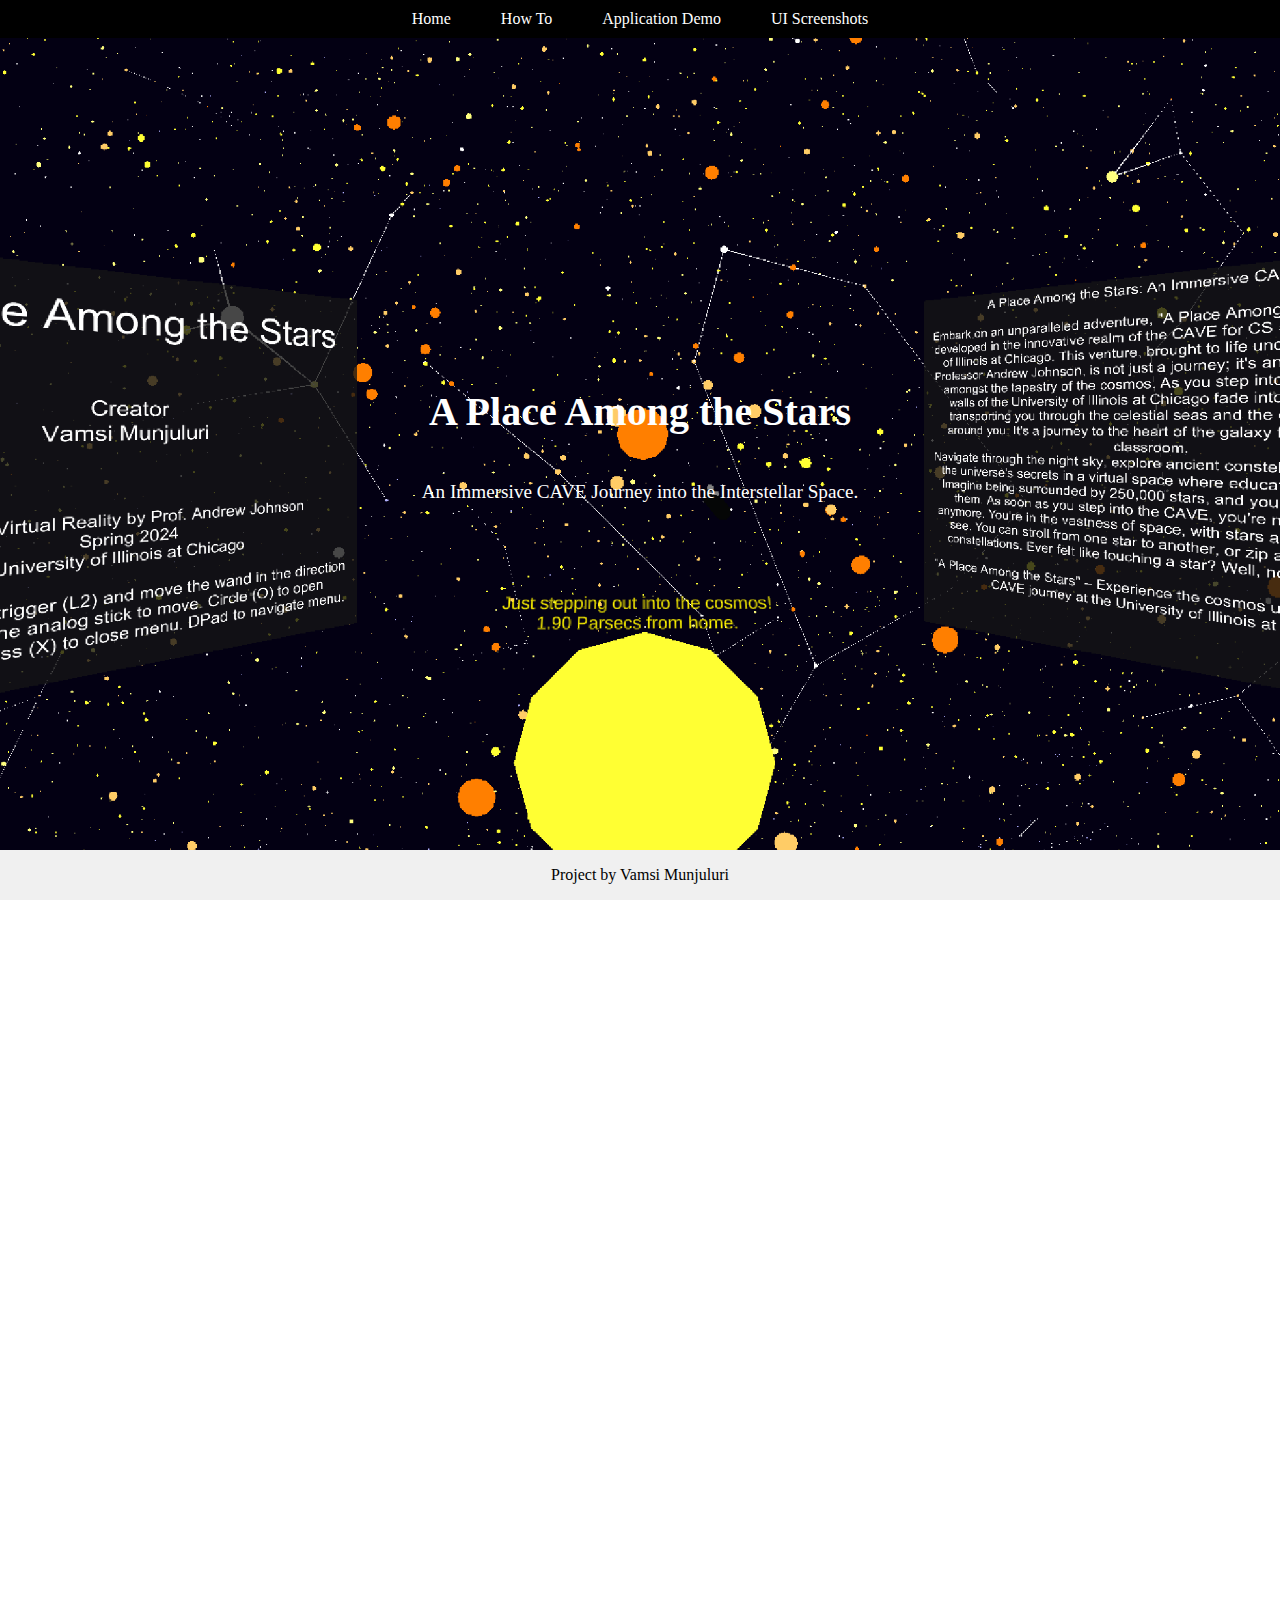
==== index.html @ 742a4935 "Layout" ====
<!DOCTYPE html>
<html lang="en">
<head>
    <meta charset="UTF-8">
    <meta name="viewport" content="width=device-width, initial-scale=1.0">
    <title>Project Showcase</title>
    <link rel="stylesheet" href="style.css">
</head>
<body>
    <header>
        <div class="hero-image">
            <nav class="transparent-nav" id="Home">
                <ul>
                    <li><a href="#projecte">Home</a></li>
                    <li><a href="#usage-guide">How To</a></li>

                    <li><a href="#optimizations">Application Demo</a></li>
                    <li><a href="#project-showcase">UI Screenshots</a></li>
                </ul>
            </nav>
            <h1>A Place Among the Stars</h1>
            <p class="subtitle">An Immersive CAVE Journey into the Interstellar Space.</p>
        </div>
    </header>    
    <section id="usage-guide" class="guide-section">
        <div class="container">
            <div class="section-title">
                <h2>Guide</h2>
            </div>
            <div class="accordion">
                <div class="accordion-item">
                    <button class="accordion-title">
                        <h2>>> Installation Guide</h2>
                    </button>
                    <div class="accordion-content">
                        <!-- List of steps or points goes here -->
                        <p>Step-by-step guide on how to start using the application.</p>
                    </div>
                    <div class="accordion-item">
                        <button class="accordion-title">
                            <h2>>> How to use & Things to do</h2>
                        </button>
                        <div class="accordion-content">
                            <!-- List of steps or points goes here -->
                            <p>Step-by-step guide on how to start using the application.</p>
                        </div>
                        <div class="accordion-item">
                            <button class="accordion-title">
                                <h2>>> Data: Gathering and Pre-processing</h2>
                            </button>
                            <div class="accordion-content">
                                <!-- List of steps or points goes here -->
                                <p>Step-by-step guide on how to start using the application.</p>
                            </div>
                </div>
                <div class="accordion-item">
                    <button class="accordion-title">
                        <h2>>> Development Journey & Interesting things learnt</h2>
                    </button>
                    <div class="accordion-content">
                        <!-- List of features or points goes here -->
                        <p>Detailed list of features and tools you can use.</p>
                    </div>
                </div>
                <div class="accordion-item">
                    <button class="accordion-title">
                        <h2>>> Optimizations!!</h2>
                    </button>
                    <div class="accordion-content">
                        <!-- List of features or points goes here -->
                        <p>Detailed list of features and tools you can use.</p>
                    </div>
                </div>
            </div>            
            
            <!-- Content for the Application Usage Guide -->
        </div>
    </section>
                   

        
        <section id="optimizations" class="features-section">
            <div class="features-container">
                <h2 class="features-header">Application Demo</h2>
                <div class="feature-item">
                    <iframe src="https://drive.google.com/file/d/1JTUVejDqQ9g_PtaR_qNK2_xdb98jTCFr/preview" width="790" height="500" allow="autoplay"></iframe>
                </div>
                <!-- Additional feature items as needed -->
            </div>
        </section>
        <section id="project-showcase" class="portfolio-showcase">
            <div class="portfolio-header">
                <h2>UI Screenshots</h2>
            </div>
            <div class="portfolio-grid">
                <!-- Project 1 -->
                <div class="portfolio-item">
                    <img src="Exoplanet.png" alt="Project 1 Screenshot" />
                </div>
                <!-- Project 2 -->
                <div class="portfolio-item">
                    <img src="Const.png" alt="Project 2 Screenshot" />
                </div>
                <div class="portfolio-item">
                    <img src="Const.png" alt="Project 2 Screenshot" />
                </div>
                <div class="portfolio-item">
                    <img src="Const.png" alt="Project 2 Screenshot" />
                </div>
                
                <div class="portfolio-item">
                    <img src="Audio.png" alt="Project 2 Screenshot" />
                </div>
                <!-- Repeat for other projects -->
            </div>
        </section>
        
    </main>
    <footer>
        <p>Project by Vamsi Munjuluri</p>
    </footer>
    <script src="script.js"></script>
</body>
</html>
---- style.css ----
html, body {
    height: 100%;
    margin: 0;
    padding: 0;
    /* overflow-x: hidden; Ensures no horizontal scroll bar */
    overflow: auto;
}

.main-content {
    flex-grow: 1; /* Allows the element to grow */
}
/* Ensures that the header has no additional padding or margins that could cause a grey box */
header, .hero-image {
    /* margin: 0;
    padding: 0; */
    background: none; /* Removes any background color */
    margin-top: -60px; /* Pull the hero image up behind the navbar; should be equal to the navbar's height */
    padding-top: 60px; /* Add padding to push the content down so it starts below the navbar */
}

main {
    padding-top: 60px; /* This should be equal to or more than the height of your navbar */
}

nav ul {
    list-style-type: none;
    padding: 0;
}

nav ul li {
    display: inline;
    margin: 0 10px;
}

nav ul li a {
    text-decoration: none;
    color: #333;
}

footer {
    background-color: #f0f0f0;
    text-align: center;
    padding: 0px;
    position: fixed;
    bottom: 0;
    width: 100%;
    height:%;
}

section {
    margin: 20px 0;
    padding: 20px;
    border-radius: 8px; /* Optional: adds rounded corners for a modern look */
}

section img {
    max-width: 100%; /* Makes sure the image is responsive */
    height: auto;
    display: block; /* Centers the image */
    margin: 0 auto; /* Adds some space around the image */
}

.hero-image {
    /* Background image related properties */
    background: url('background.png') no-repeat center center / cover;
    height: 100vh; /* Adjust if necessary */
    display: flex;
    flex-direction: column;
    justify-content: center;
    align-items: center;
    text-align: center;
    color: white;
    position: relative; /* Necessary for absolutely positioning child elements */
}
.transparent-nav {
    position: fixed;
    top: 0;
    left: 0;
    right: 0;
    z-index: 1000; /* Ensures the nav is above other content */
    /* background: rgba(0, 0, 0, 0.5); Semi-transparent background for visibility */
    background-color: black;
}

.transparent-nav ul {
    list-style: none;
    display: flex;
    justify-content: center;
    margin: 0;
    padding: 0;
}

.transparent-nav li a {
    color: white;
    text-decoration: none;
    padding: 10px 15px;
    display: inline-block;
}

.transparent-nav li a:hover {
    color: #ddd;
}

/* Adjustments to the hero text and button */
h1 {
    margin-top: 10px; /* Adjust as needed to position below the nav */
    font-size: 2.5em; /* Adjust size as needed */
}

.subtitle {
    margin-top: 20px;
    font-size: 1.2em; /* Adjust size as needed */
}

.cta-button {
    margin-top: 30px;
    /* Other styles remain the same */
}

.guide-section .container {
    text-align: center; /* Centers the title and subtitle */
    /* Rest of the styles */
}

.section-title .subtitle {
    display: block; /* Makes the subtitle its own line */
    color: #aaa; /* A lighter shade for the subtitle, adjust as needed */
    font-size: 0.85em; /* Smaller font size for the subtitle */
    margin-bottom: 0.25em; /* Spacing between subtitle and main title */
    text-transform: uppercase; /* Makes the subtitle uppercase for stylistic effect */
}

.section-title h2 {
    display: inline-block; /* Allows the title to have width for the line */
    font-size: 2.5em; /* Larger font size for the main title */
    line-height: 1.1; /* Adjusts the line height of the title */
    margin: 0; /* Removes default margins */
    position: relative; /* Allows absolute positioning within the title */
    padding-bottom: 10px; /* Adds space below the title for the line */
    bottom: 20px;
}

.section-title h2::after {
    content: '';
    display: block;
    width: 50%; /* Adjust the width of the line as needed */
    height: 3px; /* Adjust the thickness of the line as needed */
    background-color: #333; /* Color of the line */
    position: absolute;
    bottom: 0;
    left: 50%;
    transform: translateX(-50%); /* Centers the line */
}

/* Rest of the styles for the guide-section and container */
.accordion {
    width: 100%;
    max-width: 800px; /* or the width you prefer */
    margin: auto;
}

.accordion-item {
    background-color: #fff;
    color: #333;
    margin-bottom: 10px;
    border: 1px solid #ddd;
}

.accordion-title {
    background-color: #f7f7f7;
    color: #333;
    cursor: pointer;
    padding: 16px;
    width: 100%;
    text-align: left;
    border: none;
    outline: none;
    transition: background-color 0.6s ease;
}

.accordion-title h2 {
    font-size: 1.25rem;
    margin: 0;
}

.accordion-title:hover,
.accordion-title:focus {
    background-color: #e7e7e7;
}

.accordion-content {
    padding: 0 16px;
    background-color: white;
    max-height: 0;
    overflow: hidden;
    transition: max-height 0.6s ease;
}

.accordion-content p {
    margin: 16px 0;
}

.custom-accordion {
    width: 100%;
}

.custom-accordion-item {
    margin-bottom: 10px; /* Space between accordion items */
}

.custom-accordion-title {
    background-color: #ffffff;
    color: #333;
    cursor: pointer;
    padding: 16px;
    width: 100%;
    text-align: left;
    border: none;
    outline: none;
    transition: background-color 0.6s ease;
    border-bottom: 1px solid #090000; /* Light border for separation */
}

.custom-accordion-title h2 {
    margin: 0;
    font-size: 1.25rem;
}

.custom-accordion-title.active,
.custom-accordion-title:hover {
    background-color: #e7e7e7;
}

.custom-accordion-content {
    max-height: 0;
    overflow: hidden;
    transition: max-height 0.6s ease;
}

.custom-accordion-content ul {
    list-style: none;
    padding: 0 16px;
    margin: 0;
}

.custom-accordion-content li {
    padding: 10px 0;
    border-bottom: 1px solid #eee;
}

.custom-accordion-content li:last-child {
    border-bottom: none;
}

.content-section {
    padding: 40px 0;
    background: #f9f9f9; /* Or any color that fits your design */
    border-top: 1px solid #eaeaea; /* Adds a subtle top border */
}

.section-header {
    font-size: 2em;
    color: #333;
    text-align: center;
    margin-bottom: 20px;
}

.section-body p {
    font-size: 1em;
    color: #666;
    line-height: 1.6;
    max-width: 800px; /* Keeps lines of text at a readable length */
    margin: auto; /* Centers the text block */
    text-align: left;
}

/* Add additional styles as needed */
.testimonials-section {
    background: #f8f8f8; /* A light background color for the section */
    padding: 40px 0; /* Top and bottom padding */
    color: #333; /* Text color */
}

.testimonials-container {
    max-width: 800px; /* Maximum width of the container */
    margin: auto; /* Center the container */
    padding: 0 15px; /* Padding on the sides */
}

.testimonials-header {
    font-size: 2em; /* Header font size */
    text-align: center; /* Center the header text */
    margin-bottom: 30px; /* Space below the header */
}

.testimonials-body {
    margin-top: 20px; /* Space above the body content */
}

.testimonial-quote {
    font-style: italic; /* Italicize the quote */
    position: relative; /* Positioning context for the pseudo-elements */
    quotes: "“" "”" "‘" "’"; /* Quote styles */
    padding-left: 50px; /* Padding to the left for the quote line */
    line-height: 1.6; /* Line height for readability */
    border-left: 4px solid #eaeaea; /* Border line for the quote */
    margin: 20px 0; /* Margin around each quote */
}

.testimonial-quote:before {
    color: #eaeaea; /* Color of the quote mark */
    content: open-quote; /* The open-quote character */
    font-size: 4em; /* Size of the quote mark */
    position: absolute; /* Absolute positioning relative to the quote */
    left: 10px; /* Position from the left */
    top: -10px; /* Position from the top */
}

.testimonial-author {
    display: block; /* Display the author on a new line */
    font-style: normal; /* Normal font style for the author */
    text-align: right; /* Align the author to the right */
    margin-top: 10px; /* Margin above the author */
    font-weight: bold; /* Make the author's name bold */
}
.features-section {
    background: #ffffff; /* White background for a clean look */
    padding: 40px 0; /* Spacing around the section */
}

.features-container {
    max-width: 800px; /* Maximum width to keep content readable */
    margin: auto; /* Centering the container */
    padding: 0 20px; /* Padding on the sides */
}

.features-header {
    font-size: 2em; /* Large font size for the section header */
    text-align: center; /* Center-align the header */
    margin-bottom: 30px; /* Space below the header */
    color: #333; /* Dark color for contrast */
}

.feature-item {
    margin-bottom: 20px; /* Space between each feature item */
}

.feature-item h3 {
    font-size: 1.5em; /* Slightly larger font size for feature titles */
    color: #007bff; /* A vibrant color to make feature titles stand out */
}

.feature-item p {
    font-size: 1em; /* Regular font size for the text */
    color: #666; /* Lighter text color for readability */
    line-height: 1.6; /* Increased line-height for better readability */
}

.portfolio-showcase {
    background-color: #fff;
    text-align: center;
    padding: 50px 0;
}

.portfolio-header h2 {
    font-size: 3em;
    margin-bottom: 20px;
}

.portfolio-filter ul {
    list-style-type: none;
    padding: 0;
    margin: 20px 0;
}

.portfolio-filter .filter-item {
    display: inline-block;
    margin-right: 20px;
    cursor: pointer;
    font-weight: bold;
}

.portfolio-filter .filter-item.active {
    text-decoration: underline;
}

.portfolio-grid {
    display: grid;
    grid-template-columns: repeat(3, 1fr); /* Three columns of equal width */
    gap: 20px; /* Spacing between grid items */
    padding: 0 50px; /* Padding on the sides */
}

.portfolio-item {
    position: relative;
    overflow: hidden;
    padding: 0 15px; /* Add padding to maintain spacing between images */
}

.portfolio-item img {
    width: 100%;
    height: auto;
    transition: transform 0.3s ease;
    display: block; /* Ensures no extra space below the image */
}

/* Optional: Hover effect to scale image slightly */
.portfolio-item:hover img {
    transform: scale(1.05);
}

/* Responsive styles for smaller screens */
@media (max-width: 1024px) {
    .portfolio-grid {
        grid-template-columns: repeat(2, 1fr); /* Two columns on smaller screens */
    }
}

@media (max-width: 768px) {
    .portfolio-grid {
        grid-template-columns: 1fr; /* One column on very small screens */
        padding: 0 20px; /* Adjust padding for very small screens */
    }
    
    .portfolio-item {
        padding: 0; /* Remove padding on very small screens */
    }
}
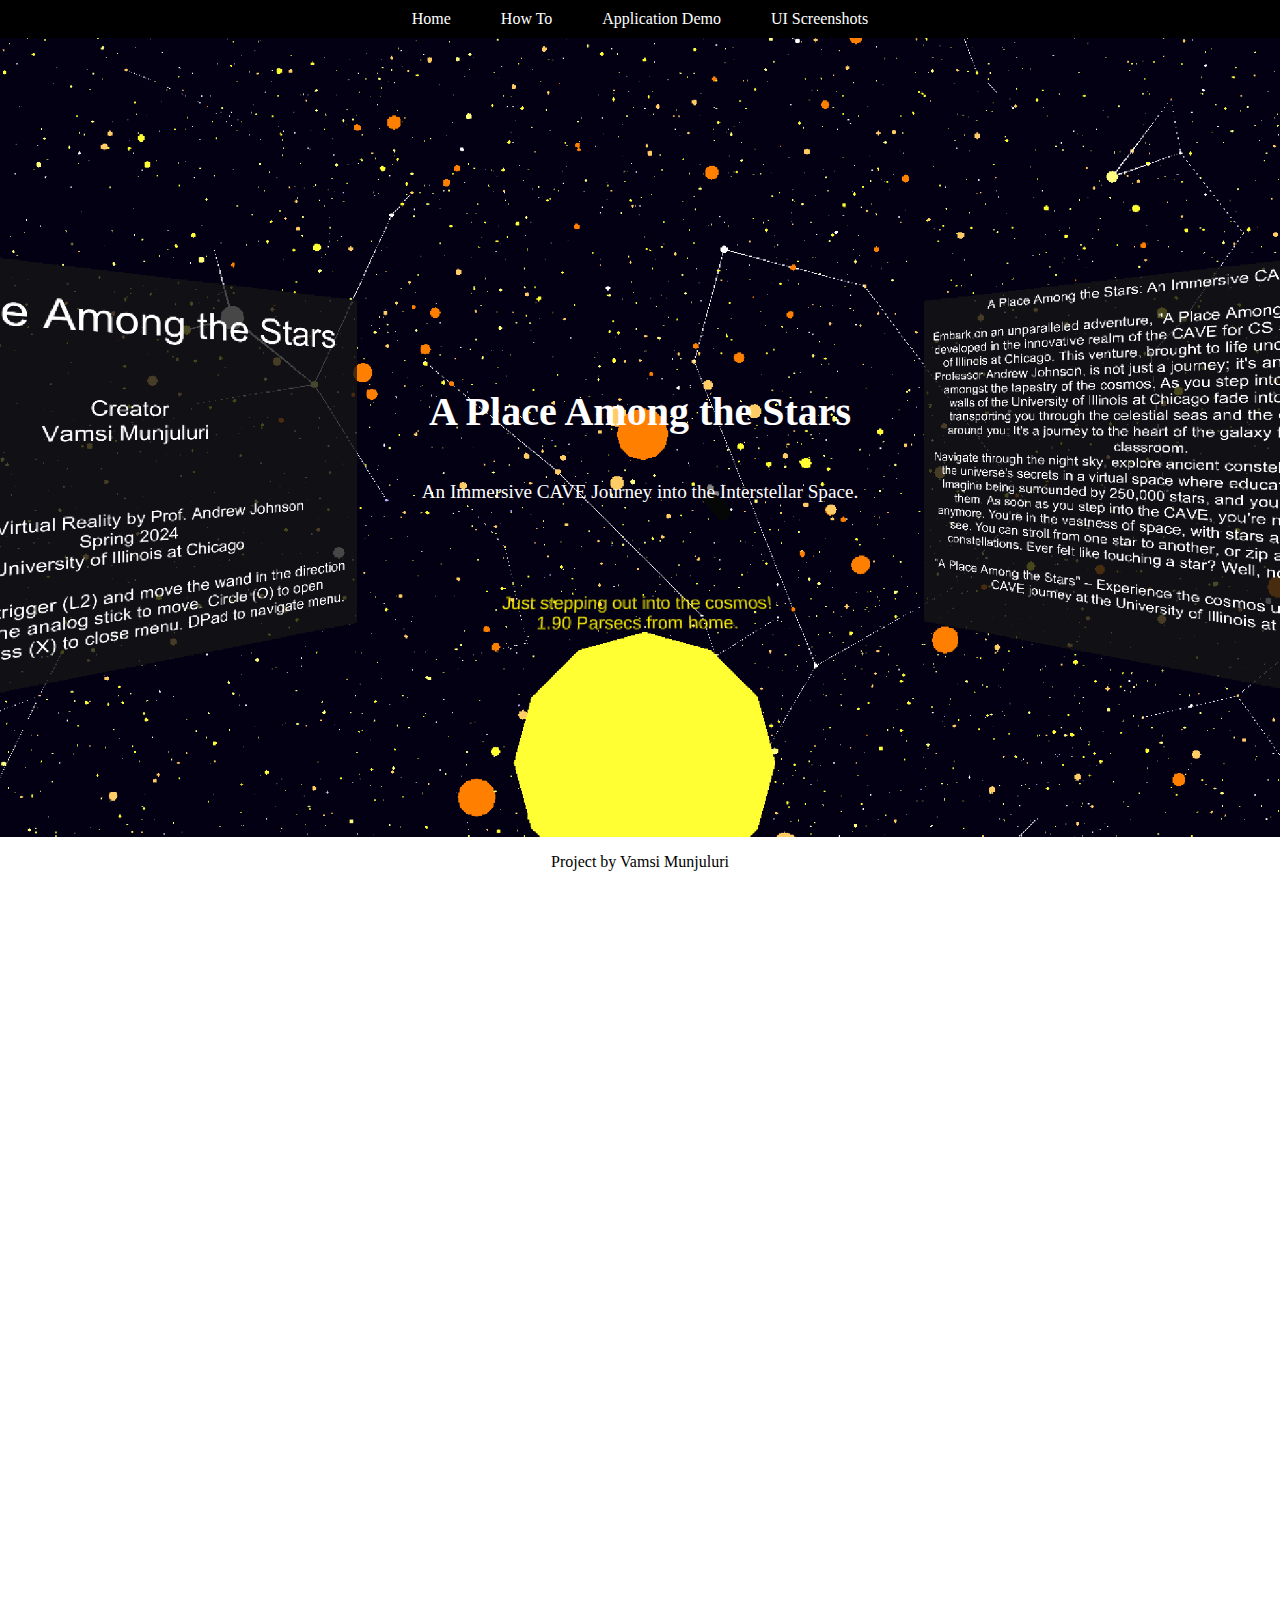
==== commit 94b27ddb: "Finished Installation Guide" ====
--- a/index.html
+++ b/index.html
@@ -1,17 +1,19 @@
 <!DOCTYPE html>
 <html lang="en">
+
 <head>
     <meta charset="UTF-8">
     <meta name="viewport" content="width=device-width, initial-scale=1.0">
     <title>Project Showcase</title>
     <link rel="stylesheet" href="style.css">
 </head>
+
 <body>
     <header>
-        <div class="hero-image">
+        <div id="Home" class="hero-image">
             <nav class="transparent-nav" id="Home">
                 <ul>
-                    <li><a href="#projecte">Home</a></li>
+                    <li><a href="#Home">Home</a></li>
                     <li><a href="#usage-guide">How To</a></li>
 
                     <li><a href="#optimizations">Application Demo</a></li>
@@ -21,7 +23,116 @@
             <h1>A Place Among the Stars</h1>
             <p class="subtitle">An Immersive CAVE Journey into the Interstellar Space.</p>
         </div>
-    </header>    
+    </header>
+    <section id="usage-guide" class="guide-section">
+        <div class="container">
+            <div class="section-title">
+                <h2>Getting Started with "A Place Among the Stars"</h2>
+                <h4> Welcome to Cosmos Journey, an immersive experience that takes you through the
+                    wonders of the universe right from your desktop. </h4>
+                <h4> This guide will help you set up the project so you can start navigating the cosmos in no time.
+                </h4>
+            </div>
+            <div class="accordion">
+                <div class="accordion-item">
+                    <button class="accordion-title">
+                        <h2>Step 1: Install Unity with Unity Hub</h2>
+                    </button>
+                    <div class="accordion-content">
+                        <!-- List of steps or points goes here -->
+                        <p>Begin your journey by downloading and installing Unity Hub, your portal to managing Unity
+                            Editor
+                            installations and your Unity projects.</p>
+                        <ul>
+                            <li> Download Unity Hub from the <a href="https://unity.com/download" target="_blank"
+                                    rel="noopener noreferrer">official Unity download site.</a> </li>
+                            <li>Through Unity Hub, install Unity Editor version 2019.2.11. <br> &emsp; > installs <br>
+                                &emsp; > install editor <br> &emsp; > archive <br> &emsp; > download archives <br>
+                                &emsp; > Now in a browser choose Unity 2019.X > 2019.2.11 and click on unity hub to have
+                                Unity Hub install that <br> &emsp; &emsp;version of Unity.
+                                <br> Note: Ensure you select this specific version to maintain compatibility with the
+                                Cosmos Journey project.</br>
+                            </li>
+                        </ul>
+                    </div>
+                    <div class="accordion-item">
+                        <button class="accordion-title">
+                            <h2>Step 2: Download the Cosmos Journey Project</h2>
+                        </button>
+                        <div class="accordion-content">
+                            <!-- List of steps or points goes here -->
+                            <p>Obtain your copy of the project using one of the following methods:</p>
+                            <ul>
+                                <li>Download the project directly from my <a
+                                        href="https://github.com/VamsiMunjuluri/A-Place-Among-the-Stars" target="_blank"
+                                        rel="noopener noreferrer"> GitHub repository. </a></li>
+                                <li>If you're familiar with Git, clone the repository using the following command:
+                                    <br> &emsp;<em><b>git clone
+                                            https://github.com/VamsiMunjuluri/A-Place-Among-the-Stars"</b></em>
+                                </li>
+                            </ul>
+                        </div>
+
+                        <div class="accordion-item">
+                            <button class="accordion-title">
+                                <h2>Step 3: Open the Project in Unity</h2>
+                            </button>
+                            <div class="accordion-content">
+                                <!-- List of steps or points goes here -->
+                                <p>After downloading the project, it's time to explore::</p>
+                                <ul>
+                                    <li>
+                                        Open Unity Hub and navigate to the 'Projects' tab.
+                                    </li>
+                                    <li>
+                                        Click on the 'Add' button and browse to the downloaded Cosmos Journey project
+                                        folder.
+                                    </li>
+                                    <li>Select the folder and allow Unity to switch to the correct version and load the
+                                        project.</li>
+                                </ul>
+                            </div>
+
+                            <div class="accordion-item">
+                                <button class="accordion-title">
+                                    <h2>Step 4: Unity Package Import</h2>
+                                </button>
+                                <div class="accordion-content">
+                                    <!-- List of features or points goes here -->
+                                    <p>When you first open the project, Unity will need to build and import the
+                                        necessary packages. This process is automatic:</p>
+                                    <ul>
+                                        <li>Simply wait for Unity to resolve and download all required dependencies.
+                                            This may take a few minutes.</li>
+                                    </ul>
+                                </div>
+                            </div>
+                            <div class="accordion-item">
+                                <button class="accordion-title">
+                                    <h2>Step 5: Launching the Cosmos Journey Scene</h2>
+                                </button>
+                                <div class="accordion-content">
+                                    <!-- List of features or points goes here -->
+                                    <p>You're almost ready to launch:</p>
+                                    <ul>
+                                        <li>In the Unity Editor, locate the 'Project' window.</li>
+                                        <li>Navigate to the Assets folder and find the CosmosJourney scene(has a Unity
+                                            Logo).</li>
+                                        <li>Drag the CosmosJourney scene into the Hierarchy window which is to the top
+                                            left and add it to the current project.</li>
+                                        <li>Press the 'Play' button at the top of the Unity Editor to start the
+                                            simulation.</li>
+                                    </ul>
+                                </div>
+                            </div>
+                        </div>
+                    </div>
+                </div>
+            </div>
+
+
+    </section>
+
     <section id="usage-guide" class="guide-section">
         <div class="container">
             <div class="section-title">
@@ -52,73 +163,75 @@
                                 <!-- List of steps or points goes here -->
                                 <p>Step-by-step guide on how to start using the application.</p>
                             </div>
+                        </div>
+                        <div class="accordion-item">
+                            <button class="accordion-title">
+                                <h2>>> Development Journey & Interesting things learnt</h2>
+                            </button>
+                            <div class="accordion-content">
+                                <!-- List of features or points goes here -->
+                                <p>Detailed list of features and tools you can use.</p>
+                            </div>
+                        </div>
+                        <div class="accordion-item">
+                            <button class="accordion-title">
+                                <h2>>> Optimizations!!</h2>
+                            </button>
+                            <div class="accordion-content">
+                                <!-- List of features or points goes here -->
+                                <p>Detailed list of features and tools you can use.</p>
+                            </div>
+                        </div>
+                    </div>
+
+                    <!-- Content for the Application Usage Guide -->
                 </div>
-                <div class="accordion-item">
-                    <button class="accordion-title">
-                        <h2>>> Development Journey & Interesting things learnt</h2>
-                    </button>
-                    <div class="accordion-content">
-                        <!-- List of features or points goes here -->
-                        <p>Detailed list of features and tools you can use.</p>
-                    </div>
-                </div>
-                <div class="accordion-item">
-                    <button class="accordion-title">
-                        <h2>>> Optimizations!!</h2>
-                    </button>
-                    <div class="accordion-content">
-                        <!-- List of features or points goes here -->
-                        <p>Detailed list of features and tools you can use.</p>
-                    </div>
-                </div>
-            </div>            
-            
-            <!-- Content for the Application Usage Guide -->
-        </div>
-    </section>
-                   
-
-        
-        <section id="optimizations" class="features-section">
-            <div class="features-container">
-                <h2 class="features-header">Application Demo</h2>
-                <div class="feature-item">
-                    <iframe src="https://drive.google.com/file/d/1JTUVejDqQ9g_PtaR_qNK2_xdb98jTCFr/preview" width="790" height="500" allow="autoplay"></iframe>
-                </div>
-                <!-- Additional feature items as needed -->
-            </div>
-        </section>
-        <section id="project-showcase" class="portfolio-showcase">
-            <div class="portfolio-header">
-                <h2>UI Screenshots</h2>
-            </div>
-            <div class="portfolio-grid">
-                <!-- Project 1 -->
-                <div class="portfolio-item">
-                    <img src="Exoplanet.png" alt="Project 1 Screenshot" />
-                </div>
-                <!-- Project 2 -->
-                <div class="portfolio-item">
-                    <img src="Const.png" alt="Project 2 Screenshot" />
-                </div>
-                <div class="portfolio-item">
-                    <img src="Const.png" alt="Project 2 Screenshot" />
-                </div>
-                <div class="portfolio-item">
-                    <img src="Const.png" alt="Project 2 Screenshot" />
-                </div>
-                
-                <div class="portfolio-item">
-                    <img src="Audio.png" alt="Project 2 Screenshot" />
-                </div>
-                <!-- Repeat for other projects -->
-            </div>
-        </section>
-        
+    </section>
+
+
+
+    <section id="optimizations" class="features-section">
+        <div class="features-container">
+            <h2 class="features-header">Application Demo</h2>
+            <div class="feature-item">
+                <iframe src="https://drive.google.com/file/d/1JTUVejDqQ9g_PtaR_qNK2_xdb98jTCFr/preview" width="790"
+                    height="500" allow="autoplay"></iframe>
+            </div>
+            <!-- Additional feature items as needed -->
+        </div>
+    </section>
+    <section id="project-showcase" class="portfolio-showcase">
+        <div class="portfolio-header">
+            <h2>UI Screenshots</h2>
+        </div>
+        <div class="portfolio-grid">
+            <!-- Project 1 -->
+            <div class="portfolio-item">
+                <img src="Exoplanet.png" alt="Project 1 Screenshot" />
+            </div>
+            <!-- Project 2 -->
+            <div class="portfolio-item">
+                <img src="Const.png" alt="Project 2 Screenshot" />
+            </div>
+            <div class="portfolio-item">
+                <img src="Const.png" alt="Project 2 Screenshot" />
+            </div>
+            <div class="portfolio-item">
+                <img src="Const.png" alt="Project 2 Screenshot" />
+            </div>
+
+            <div class="portfolio-item">
+                <img src="Audio.png" alt="Project 2 Screenshot" />
+            </div>
+            <!-- Repeat for other projects -->
+        </div>
+    </section>
+
     </main>
     <footer>
         <p>Project by Vamsi Munjuluri</p>
     </footer>
     <script src="script.js"></script>
 </body>
-</html>
+
+</html>--- a/style.css
+++ b/style.css
@@ -38,13 +38,13 @@
 }
 
 footer {
-    background-color: #f0f0f0;
+    background-color: #ffffff;
     text-align: center;
     padding: 0px;
     position: fixed;
     bottom: 0;
     width: 100%;
-    height:%;
+    height:7%;
 }
 
 section {
@@ -143,7 +143,6 @@
 .section-title h2::after {
     content: '';
     display: block;
-    width: 50%; /* Adjust the width of the line as needed */
     height: 3px; /* Adjust the thickness of the line as needed */
     background-color: #333; /* Color of the line */
     position: absolute;
@@ -189,11 +188,12 @@
 }
 
 .accordion-content {
-    padding: 0 16px;
+    padding: 0 20px;
     background-color: white;
     max-height: 0;
     overflow: hidden;
     transition: max-height 0.6s ease;
+    text-align: left;
 }
 
 .accordion-content p {
@@ -239,14 +239,16 @@
 
 .custom-accordion-content ul {
     list-style: none;
-    padding: 0 16px;
+    padding: 0; /* Set padding to 0 on all sides */
     margin: 0;
+    text-align: start;
 }
 
 .custom-accordion-content li {
-    padding: 10px 0;
+    padding: 10px 0; /* Keeps the padding top and bottom for the list item */
     border-bottom: 1px solid #eee;
 }
+
 
 .custom-accordion-content li:last-child {
     border-bottom: none;
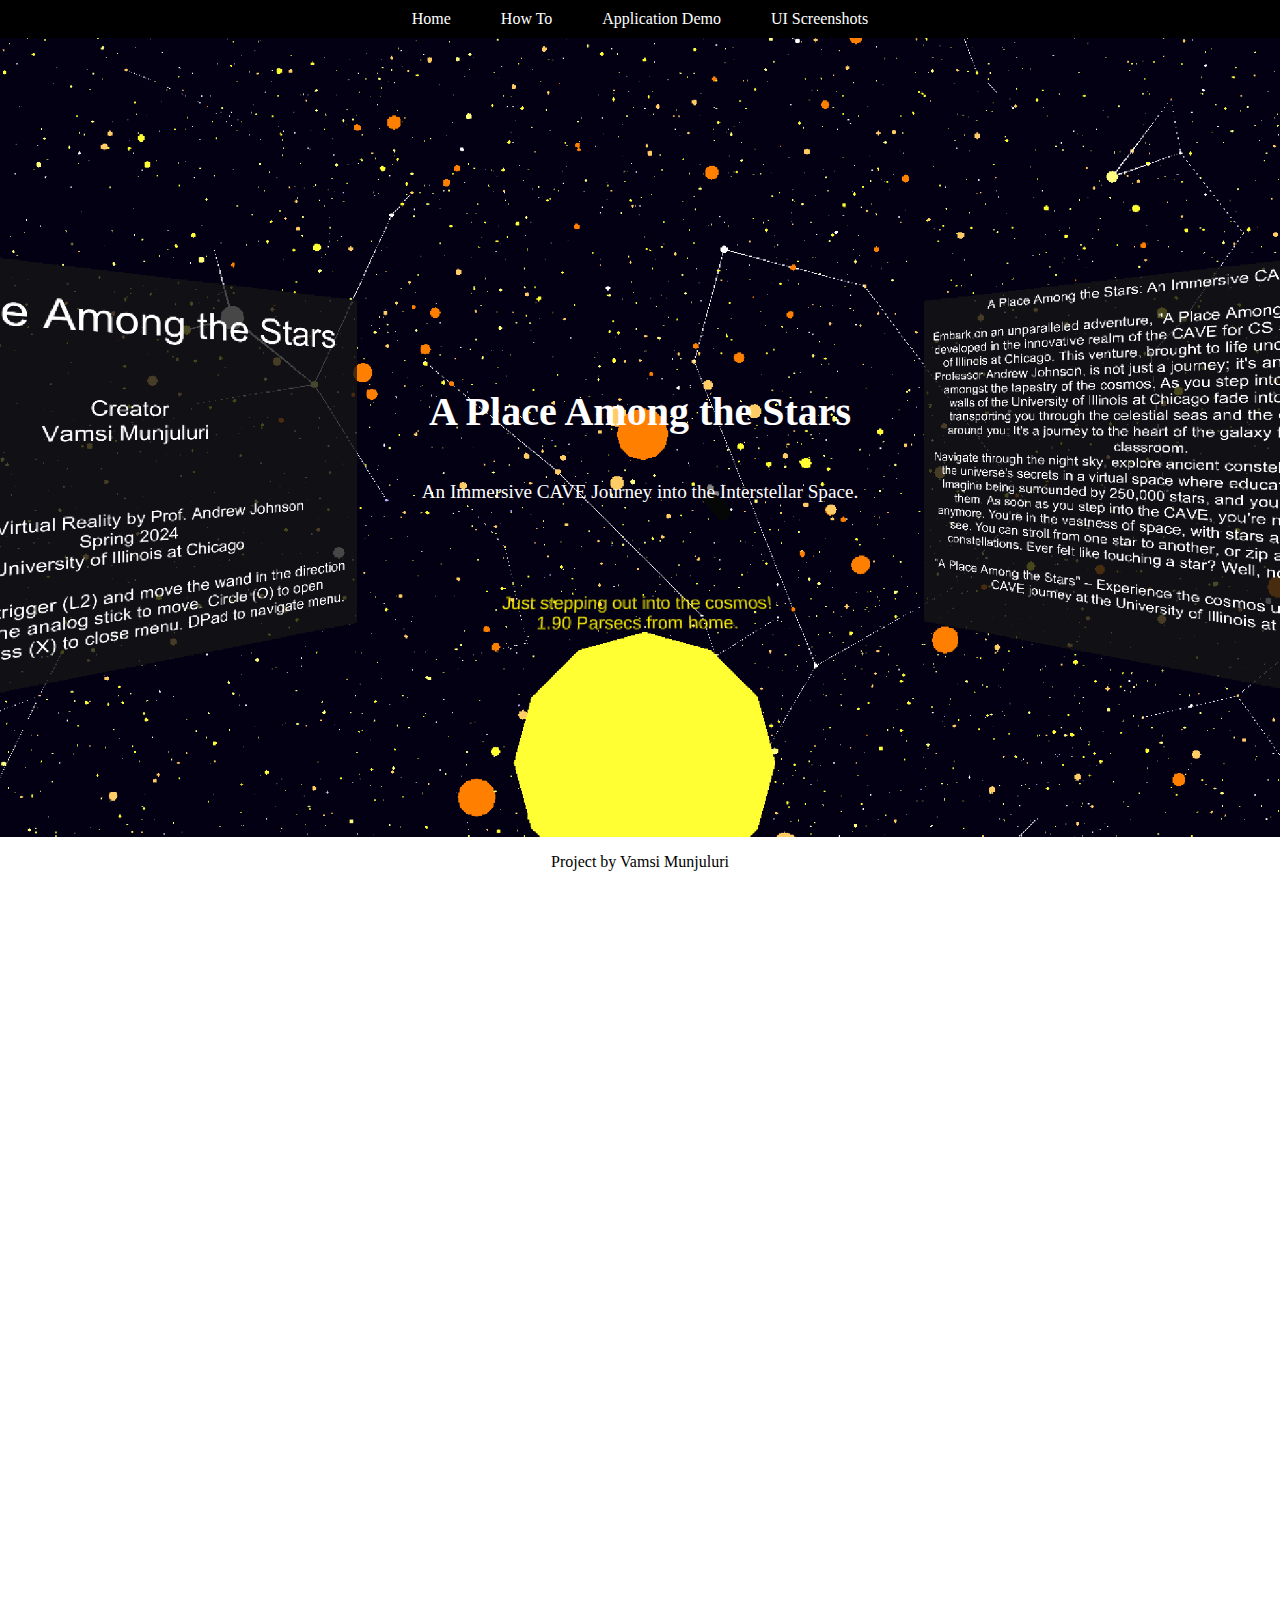
==== commit ca2c9e41: "Hmmm" ====
--- a/index.html
+++ b/index.html
@@ -55,80 +55,80 @@
                             </li>
                         </ul>
                     </div>
-                    <div class="accordion-item">
-                        <button class="accordion-title">
-                            <h2>Step 2: Download the Cosmos Journey Project</h2>
-                        </button>
-                        <div class="accordion-content">
-                            <!-- List of steps or points goes here -->
-                            <p>Obtain your copy of the project using one of the following methods:</p>
-                            <ul>
-                                <li>Download the project directly from my <a
-                                        href="https://github.com/VamsiMunjuluri/A-Place-Among-the-Stars" target="_blank"
-                                        rel="noopener noreferrer"> GitHub repository. </a></li>
-                                <li>If you're familiar with Git, clone the repository using the following command:
-                                    <br> &emsp;<em><b>git clone
-                                            https://github.com/VamsiMunjuluri/A-Place-Among-the-Stars"</b></em>
-                                </li>
-                            </ul>
-                        </div>
-
-                        <div class="accordion-item">
-                            <button class="accordion-title">
-                                <h2>Step 3: Open the Project in Unity</h2>
-                            </button>
-                            <div class="accordion-content">
-                                <!-- List of steps or points goes here -->
-                                <p>After downloading the project, it's time to explore::</p>
-                                <ul>
-                                    <li>
-                                        Open Unity Hub and navigate to the 'Projects' tab.
-                                    </li>
-                                    <li>
-                                        Click on the 'Add' button and browse to the downloaded Cosmos Journey project
-                                        folder.
-                                    </li>
-                                    <li>Select the folder and allow Unity to switch to the correct version and load the
-                                        project.</li>
-                                </ul>
-                            </div>
-
-                            <div class="accordion-item">
-                                <button class="accordion-title">
-                                    <h2>Step 4: Unity Package Import</h2>
-                                </button>
-                                <div class="accordion-content">
-                                    <!-- List of features or points goes here -->
-                                    <p>When you first open the project, Unity will need to build and import the
-                                        necessary packages. This process is automatic:</p>
-                                    <ul>
-                                        <li>Simply wait for Unity to resolve and download all required dependencies.
-                                            This may take a few minutes.</li>
-                                    </ul>
-                                </div>
-                            </div>
-                            <div class="accordion-item">
-                                <button class="accordion-title">
-                                    <h2>Step 5: Launching the Cosmos Journey Scene</h2>
-                                </button>
-                                <div class="accordion-content">
-                                    <!-- List of features or points goes here -->
-                                    <p>You're almost ready to launch:</p>
-                                    <ul>
-                                        <li>In the Unity Editor, locate the 'Project' window.</li>
-                                        <li>Navigate to the Assets folder and find the CosmosJourney scene(has a Unity
-                                            Logo).</li>
-                                        <li>Drag the CosmosJourney scene into the Hierarchy window which is to the top
-                                            left and add it to the current project.</li>
-                                        <li>Press the 'Play' button at the top of the Unity Editor to start the
-                                            simulation.</li>
-                                    </ul>
-                                </div>
-                            </div>
-                        </div>
-                    </div>
-                </div>
-            </div>
+                </div>
+                <div class="accordion-item">
+                    <button class="accordion-title">
+                        <h2>Step 2: Download the Cosmos Journey Project</h2>
+                    </button>
+                    <div class="accordion-content">
+                        <!-- List of steps or points goes here -->
+                        <p>Obtain your copy of the project using one of the following methods:</p>
+                        <ul>
+                            <li>Download the project directly from my <a
+                                    href="https://github.com/VamsiMunjuluri/A-Place-Among-the-Stars" target="_blank"
+                                    rel="noopener noreferrer"> GitHub repository. </a></li>
+                            <li>If you're familiar with Git, clone the repository using the following command:
+                                <br> &emsp;<em><b>git clone
+                                        https://github.com/VamsiMunjuluri/A-Place-Among-the-Stars"</b></em>
+                            </li>
+                        </ul>
+                    </div>
+                </div>
+                <div class="accordion-item">
+                    <button class="accordion-title">
+                        <h2>Step 3: Open the Project in Unity</h2>
+                    </button>
+                    <div class="accordion-content">
+                        <!-- List of steps or points goes here -->
+                        <p>After downloading the project, it's time to explore::</p>
+                        <ul>
+                            <li>
+                                Open Unity Hub and navigate to the 'Projects' tab.
+                            </li>
+                            <li>
+                                Click on the 'Add' button and browse to the downloaded Cosmos Journey project
+                                folder.
+                            </li>
+                            <li>Select the folder and allow Unity to switch to the correct version and load the
+                                project.</li>
+                        </ul>
+                    </div>
+                </div>
+
+                <div class="accordion-item">
+                    <button class="accordion-title">
+                        <h2>Step 4: Unity Package Import</h2>
+                    </button>
+                    <div class="accordion-content">
+                        <!-- List of features or points goes here -->
+                        <p>When you first open the project, Unity will need to build and import the
+                            necessary packages. This process is automatic:</p>
+                        <ul>
+                            <li>Simply wait for Unity to resolve and download all required dependencies.
+                                This may take a few minutes.</li>
+                        </ul>
+                    </div>
+                </div>
+                <div class="accordion-item">
+                    <button class="accordion-title">
+                        <h2>Step 5: Launching the Cosmos Journey Scene</h2>
+                    </button>
+                    <div class="accordion-content">
+                        <!-- List of features or points goes here -->
+                        <p>You're almost ready to launch:</p>
+                        <ul>
+                            <li>In the Unity Editor, locate the 'Project' window.</li>
+                            <li>Navigate to the Assets folder and find the CosmosJourney scene(has a Unity
+                                Logo).</li>
+                            <li>Drag the CosmosJourney scene into the Hierarchy window which is to the top
+                                left and add it to the current project.</li>
+                            <li>Press the 'Play' button at the top of the Unity Editor to start the
+                                simulation.</li>
+                        </ul>
+                    </div>
+                </div>
+            </div>
+        </div>
 
 
     </section>
@@ -136,56 +136,36 @@
     <section id="usage-guide" class="guide-section">
         <div class="container">
             <div class="section-title">
-                <h2>Guide</h2>
+                <h2>Voyager's Guide</h2>
+                <h4>Navigating through the infinite stretch of the cosmos has never been so interactive and immersive.
+                    <br>In "A Place Among the Stars," you are not just a spectator but a voyager,
+                    <br> capable of traversing the celestial bodies and constellations with unprecedented control and
+                    personalization.
+                </h4>
+                <h4> Here's how you can fully immerse yourself and interact with this stellar application.</h4>
             </div>
             <div class="accordion">
                 <div class="accordion-item">
                     <button class="accordion-title">
-                        <h2>>> Installation Guide</h2>
+                        <h2>How to Use the Application</h2>
                     </button>
                     <div class="accordion-content">
                         <!-- List of steps or points goes here -->
                         <p>Step-by-step guide on how to start using the application.</p>
                     </div>
-                    <div class="accordion-item">
-                        <button class="accordion-title">
-                            <h2>>> How to use & Things to do</h2>
-                        </button>
-                        <div class="accordion-content">
-                            <!-- List of steps or points goes here -->
-                            <p>Step-by-step guide on how to start using the application.</p>
-                        </div>
-                        <div class="accordion-item">
-                            <button class="accordion-title">
-                                <h2>>> Data: Gathering and Pre-processing</h2>
-                            </button>
-                            <div class="accordion-content">
-                                <!-- List of steps or points goes here -->
-                                <p>Step-by-step guide on how to start using the application.</p>
-                            </div>
-                        </div>
-                        <div class="accordion-item">
-                            <button class="accordion-title">
-                                <h2>>> Development Journey & Interesting things learnt</h2>
-                            </button>
-                            <div class="accordion-content">
-                                <!-- List of features or points goes here -->
-                                <p>Detailed list of features and tools you can use.</p>
-                            </div>
-                        </div>
-                        <div class="accordion-item">
-                            <button class="accordion-title">
-                                <h2>>> Optimizations!!</h2>
-                            </button>
-                            <div class="accordion-content">
-                                <!-- List of features or points goes here -->
-                                <p>Detailed list of features and tools you can use.</p>
-                            </div>
-                        </div>
-                    </div>
-
-                    <!-- Content for the Application Usage Guide -->
-                </div>
+                </div>
+                <div class="accordion-item">
+                    <button class="accordion-title">
+                        <h2>Things You Can Do</h2>
+                    </button>
+                    <div class="accordion-content">
+                        <!-- List of features or points goes here -->
+                        <p>Detailed list of features and tools you can use.</p>
+                    </div>
+                </div>
+            </div>
+            <!-- Content for the Application Usage Guide -->
+        </div>
     </section>
 
 
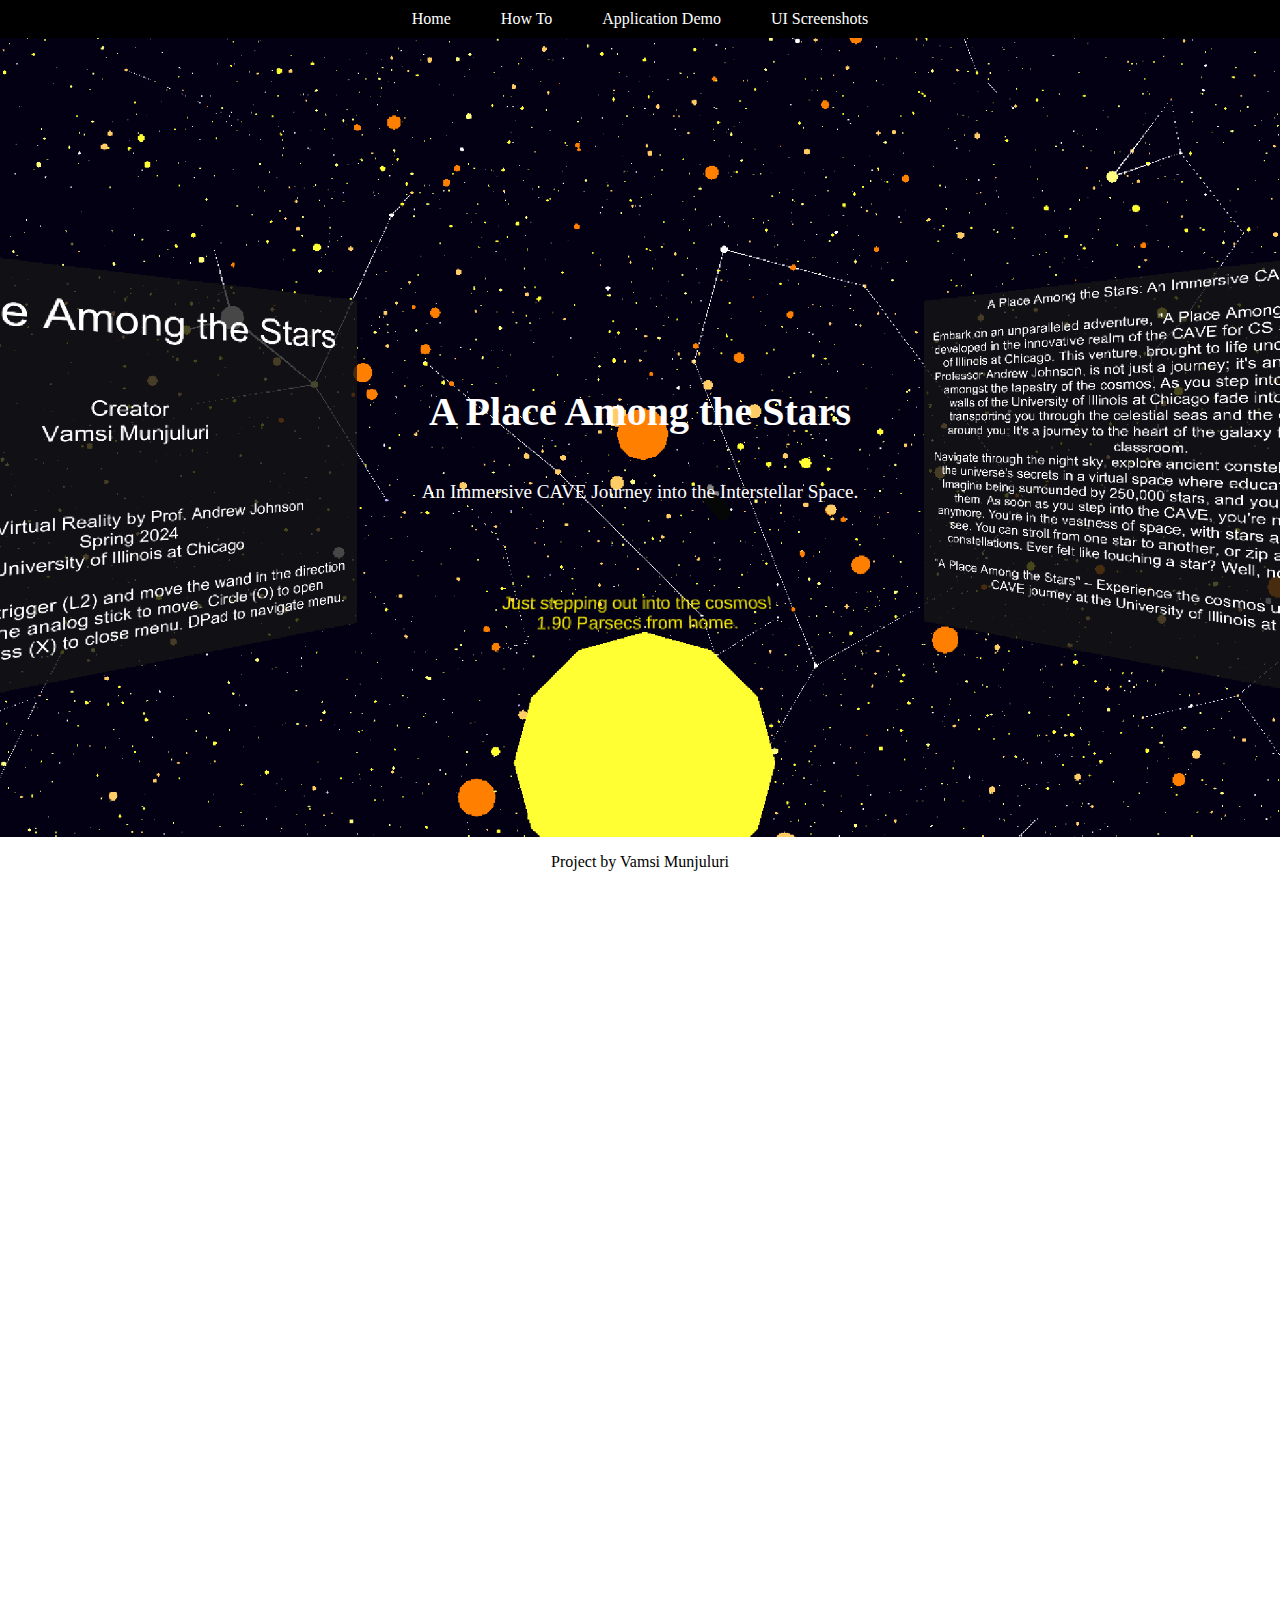
==== commit 54190909: "Added Menu features" ====
--- a/index.html
+++ b/index.html
@@ -4,7 +4,7 @@
 <head>
     <meta charset="UTF-8">
     <meta name="viewport" content="width=device-width, initial-scale=1.0">
-    <title>Project Showcase</title>
+    <title>CS528 A Place Among the Stars</title>
     <link rel="stylesheet" href="style.css">
 </head>
 
@@ -142,25 +142,129 @@
                     <br> capable of traversing the celestial bodies and constellations with unprecedented control and
                     personalization.
                 </h4>
-                <h4> Here's how you can fully immerse yourself and interact with this stellar application.</h4>
+                <h4> Here's your guide to navigating the stars, selecting constellations, adjusting your cosmic
+                    scale,<br>
+                    and immersing yourself
+                    in the vastness of space with ambient soundscapes.</h4>
             </div>
             <div class="accordion">
                 <div class="accordion-item">
                     <button class="accordion-title">
-                        <h2>How to Use the Application</h2>
+                        <h2>Interaction Controls</h2>
                     </button>
                     <div class="accordion-content">
                         <!-- List of steps or points goes here -->
-                        <p>Step-by-step guide on how to start using the application.</p>
-                    </div>
-                </div>
-                <div class="accordion-item">
-                    <button class="accordion-title">
-                        <h2>Things You Can Do</h2>
-                    </button>
-                    <div class="accordion-content">
-                        <!-- List of features or points goes here -->
-                        <p>Detailed list of features and tools you can use.</p>
+                        <ul>
+                            <li>
+                                <b style="font-size: 17px">Menu</b><br>
+
+                                &emsp;<em><b>Accessing the Menu: </b></em> The right mouse button is your gateway to the
+                                cosmos,
+                                opening the menu
+                                and selecting &emsp; items within it.<br>
+                                &emsp;<em><b>Navigating the Menu:</b></em> Arrow keys let you traverse the menu options.
+                                Move
+                                the
+                                slider left and right to adjust &emsp;settings.<br>
+                                &emsp;<em><b>Exiting Menus:</b></em> The left mouse button is your tool for going back
+                                or closing the menu.
+
+                            </li><br>
+                            <li>
+                                <b style="font-size: 17px">Mastering Movement</b><br>
+
+                                &emsp;<em><b>Navigating Space: </b></em> Use 'WASD' to move forward, left, backward, and
+                                right through the space.<br>
+                                &emsp;<em><b>Rotating in Space:</b></em> Press 'Q' and 'E' to turn left or right,
+                                altering your viewpoint.<br>
+                                &emsp;<em><b>Vertical Exploration:</b></em> 'R' and 'F' will raise or lower you through
+                                space.
+
+                            </li>
+                        </ul>
+                    </div>
+                </div>
+                <div class="accordion-item">
+                    <button class="accordion-title">
+                        <h2>Features & Menu options - What you can do</h2>
+                    </button>
+                    <div class="accordion-content">
+                        <ul>
+                            <li>
+                                <b style="font-size: 17px">Main Menu Overview:</b><br>
+
+                                &emsp;<em><b>Exoplanet Colors: </b></em> By default, stars display their colors based on
+                                the classic
+                                OBAFGKM spectral <br>&emsp; classification. Engage the toggle to switch
+                                to a color scheme representing the number of planets each<br>&emsp; star hosts.<br>
+                                &emsp;<em><b>Constellation Menu:</b></em> Contains multiple cultures and let's you
+                                explore their unique constellation<br>
+                                &emsp;<em><b>Navigation and Scale:</b></em> Contains Travel style and Scale feature.<br>
+                                &emsp;<em><b>Audio Menu:</b></em> Let's you select an Audio for background music.<br>
+
+                                <br>
+
+                                <b style="font-size: 17px">Additional Menu Functions:</b><br>
+                                &emsp;<em><b>I'm Coming Home:</b></em> One click returns you to the origin, our solar
+                                system, repositioning you at coordinates <br>&emsp;(0,0,0) and resetting your
+                                orientation.<br>
+                                &emsp;<em><b>Compass Reset:</b></em> Realigns your perspective without moving your
+                                location in space.<br>
+                                &emsp;<em><b>Developer Stats:</b></em> Provides a peek into the technical performance of
+                                the application, including frames per <br>&emsp;second and other data.<br>
+                                &emsp;<em><b>Project Details & Controls:</b></em> Outlines the purpose and story behind
+                                "A Place Among the Stars," along with a<br>&emsp; summary of control instructions for
+                                CAVE2
+                                Wand.<br>
+
+
+
+
+                            </li><br>
+                            <li>
+                                <b style="font-size: 17px">Constellation Menu:</b><br>
+
+                                &emsp;<em><b>Cultures: </b></em> Delve into various astronomical cultures - from modern
+                                astronomy to ancient Indian,
+                                Egyptian, <br>&emsp;Romanian, and Mayan interpretations of the night sky. Select one or
+                                multiple
+                                cultures to overlay their
+                                <br>&emsp;unique constellation patterns onto the stars, or simply explore without any to
+                                appreciate the bare night sky.<br>
+                                &emsp;<em><b>Constellation Fact Feature:</b></em> A specialized feature which takes you
+                                to a particular constellation,
+                                reorients<br>&emsp; your view for the best visibility, and
+                                presents intriguing facts and image of it.<br>
+
+                            </li>
+
+                            <li>
+                                <b style="font-size: 17px">Navigation and Scale:</b><br>
+
+                                &emsp;Choose your travel style - 'Drive' or 'Freefly' for exploration. Adjust your
+                                velocity with a
+                                'Navigation Speed' &emsp;slider.<br>
+                                &emsp;<em><b>Cosmos Scale:</b></em> A scalability option lets you experience the vast
+                                distances
+                                of space by adjusting the scale <br>&emsp; from a default of 1 Parsec
+                                per Foot to a view where stars become distant specks or or zooming in for an <br>&emsp;
+                                intimate
+                                look at celestial bodies.
+
+                            </li>
+                            <li>
+                                <b style="font-size: 17px">Audio Menu:</b><br>
+
+                                &emsp;Accompany your expedition with a selection of my favourite background scores by
+                                Hans Zimmer for
+                                the
+                                <br>&emsp;iconic "Interstellar" movie, handpicked to provide for best audio
+                                experience that makes you emotionally<br>&emsp;invested in the experience.
+
+                            </li>
+
+
+                        </ul>
                     </div>
                 </div>
             </div>
@@ -172,7 +276,7 @@
 
     <section id="optimizations" class="features-section">
         <div class="features-container">
-            <h2 class="features-header">Application Demo</h2>
+            <h2 class="features-header">Demo from CAVE2 at University of Illinois Chicago</h2>
             <div class="feature-item">
                 <iframe src="https://drive.google.com/file/d/1JTUVejDqQ9g_PtaR_qNK2_xdb98jTCFr/preview" width="790"
                     height="500" allow="autoplay"></iframe>
@@ -182,7 +286,7 @@
     </section>
     <section id="project-showcase" class="portfolio-showcase">
         <div class="portfolio-header">
-            <h2>UI Screenshots</h2>
+            <h2>UI Screengrabs</h2>
         </div>
         <div class="portfolio-grid">
             <!-- Project 1 -->
@@ -194,14 +298,14 @@
                 <img src="Const.png" alt="Project 2 Screenshot" />
             </div>
             <div class="portfolio-item">
-                <img src="Const.png" alt="Project 2 Screenshot" />
-            </div>
-            <div class="portfolio-item">
-                <img src="Const.png" alt="Project 2 Screenshot" />
-            </div>
-
+                <img src="Nav.png" alt="Project 2 Screenshot" />
+            </div>
             <div class="portfolio-item">
                 <img src="Audio.png" alt="Project 2 Screenshot" />
+            </div>
+
+            <div class="portfolio-item">
+                <img src="Fact.png" alt="Project 2 Screenshot" />
             </div>
             <!-- Repeat for other projects -->
         </div>
--- a/style.css
+++ b/style.css
@@ -1,430 +1,431 @@
-html, body {
-    height: 100%;
-    margin: 0;
-    padding: 0;
-    /* overflow-x: hidden; Ensures no horizontal scroll bar */
-    overflow: auto;
+html,
+body {
+  height: 100%;
+  margin: 0;
+  padding: 0;
+  /* overflow-x: hidden; Ensures no horizontal scroll bar */
+  overflow: auto;
 }
 
 .main-content {
-    flex-grow: 1; /* Allows the element to grow */
+  flex-grow: 1; /* Allows the element to grow */
 }
 /* Ensures that the header has no additional padding or margins that could cause a grey box */
-header, .hero-image {
-    /* margin: 0;
+header,
+.hero-image {
+  /* margin: 0;
     padding: 0; */
-    background: none; /* Removes any background color */
-    margin-top: -60px; /* Pull the hero image up behind the navbar; should be equal to the navbar's height */
-    padding-top: 60px; /* Add padding to push the content down so it starts below the navbar */
+  background: none; /* Removes any background color */
+  margin-top: -60px; /* Pull the hero image up behind the navbar; should be equal to the navbar's height */
+  padding-top: 60px; /* Add padding to push the content down so it starts below the navbar */
 }
 
 main {
-    padding-top: 60px; /* This should be equal to or more than the height of your navbar */
+  padding-top: 60px; /* This should be equal to or more than the height of your navbar */
 }
 
 nav ul {
-    list-style-type: none;
-    padding: 0;
+  list-style-type: none;
+  padding: 0;
 }
 
 nav ul li {
-    display: inline;
-    margin: 0 10px;
+  display: inline;
+  margin: 0 10px;
 }
 
 nav ul li a {
-    text-decoration: none;
-    color: #333;
+  text-decoration: none;
+  color: #333;
 }
 
 footer {
-    background-color: #ffffff;
-    text-align: center;
-    padding: 0px;
-    position: fixed;
-    bottom: 0;
-    width: 100%;
-    height:7%;
+  background-color: #ffffff;
+  text-align: center;
+  padding: 0px;
+  position: fixed;
+  bottom: 0;
+  width: 100%;
+  height: 7%;
 }
 
 section {
-    margin: 20px 0;
-    padding: 20px;
-    border-radius: 8px; /* Optional: adds rounded corners for a modern look */
+  margin: 20px 0;
+  padding: 20px;
+  border-radius: 8px; /* Optional: adds rounded corners for a modern look */
 }
 
 section img {
-    max-width: 100%; /* Makes sure the image is responsive */
-    height: auto;
-    display: block; /* Centers the image */
-    margin: 0 auto; /* Adds some space around the image */
+  max-width: 100%; /* Makes sure the image is responsive */
+  height: auto;
+  display: block; /* Centers the image */
+  margin: 0 auto; /* Adds some space around the image */
 }
 
 .hero-image {
-    /* Background image related properties */
-    background: url('background.png') no-repeat center center / cover;
-    height: 100vh; /* Adjust if necessary */
-    display: flex;
-    flex-direction: column;
-    justify-content: center;
-    align-items: center;
-    text-align: center;
-    color: white;
-    position: relative; /* Necessary for absolutely positioning child elements */
+  /* Background image related properties */
+  background: url("background.png") no-repeat center center / cover;
+  height: 100vh; /* Adjust if necessary */
+  display: flex;
+  flex-direction: column;
+  justify-content: center;
+  align-items: center;
+  text-align: center;
+  color: white;
+  position: relative; /* Necessary for absolutely positioning child elements */
 }
 .transparent-nav {
-    position: fixed;
-    top: 0;
-    left: 0;
-    right: 0;
-    z-index: 1000; /* Ensures the nav is above other content */
-    /* background: rgba(0, 0, 0, 0.5); Semi-transparent background for visibility */
-    background-color: black;
+  position: fixed;
+  top: 0;
+  left: 0;
+  right: 0;
+  z-index: 1000; /* Ensures the nav is above other content */
+  /* background: rgba(0, 0, 0, 0.5); Semi-transparent background for visibility */
+  background-color: black;
 }
 
 .transparent-nav ul {
-    list-style: none;
-    display: flex;
-    justify-content: center;
-    margin: 0;
-    padding: 0;
+  list-style: none;
+  display: flex;
+  justify-content: center;
+  margin: 0;
+  padding: 0;
 }
 
 .transparent-nav li a {
-    color: white;
-    text-decoration: none;
-    padding: 10px 15px;
-    display: inline-block;
+  color: white;
+  text-decoration: none;
+  padding: 10px 15px;
+  display: inline-block;
 }
 
 .transparent-nav li a:hover {
-    color: #ddd;
+  color: #ddd;
 }
 
 /* Adjustments to the hero text and button */
 h1 {
-    margin-top: 10px; /* Adjust as needed to position below the nav */
-    font-size: 2.5em; /* Adjust size as needed */
+  margin-top: 10px; /* Adjust as needed to position below the nav */
+  font-size: 2.5em; /* Adjust size as needed */
 }
 
 .subtitle {
-    margin-top: 20px;
-    font-size: 1.2em; /* Adjust size as needed */
+  margin-top: 20px;
+  font-size: 1.2em; /* Adjust size as needed */
 }
 
 .cta-button {
-    margin-top: 30px;
-    /* Other styles remain the same */
+  margin-top: 30px;
+  /* Other styles remain the same */
 }
 
 .guide-section .container {
-    text-align: center; /* Centers the title and subtitle */
-    /* Rest of the styles */
+  text-align: center; /* Centers the title and subtitle */
+  /* Rest of the styles */
 }
 
 .section-title .subtitle {
-    display: block; /* Makes the subtitle its own line */
-    color: #aaa; /* A lighter shade for the subtitle, adjust as needed */
-    font-size: 0.85em; /* Smaller font size for the subtitle */
-    margin-bottom: 0.25em; /* Spacing between subtitle and main title */
-    text-transform: uppercase; /* Makes the subtitle uppercase for stylistic effect */
+  display: block; /* Makes the subtitle its own line */
+  color: #aaa; /* A lighter shade for the subtitle, adjust as needed */
+  font-size: 0.85em; /* Smaller font size for the subtitle */
+  margin-bottom: 0.25em; /* Spacing between subtitle and main title */
+  text-transform: uppercase; /* Makes the subtitle uppercase for stylistic effect */
 }
 
 .section-title h2 {
-    display: inline-block; /* Allows the title to have width for the line */
-    font-size: 2.5em; /* Larger font size for the main title */
-    line-height: 1.1; /* Adjusts the line height of the title */
-    margin: 0; /* Removes default margins */
-    position: relative; /* Allows absolute positioning within the title */
-    padding-bottom: 10px; /* Adds space below the title for the line */
-    bottom: 20px;
+  display: inline-block; /* Allows the title to have width for the line */
+  font-size: 2.5em; /* Larger font size for the main title */
+  line-height: 1.1; /* Adjusts the line height of the title */
+  margin: 0; /* Removes default margins */
+  position: relative; /* Allows absolute positioning within the title */
+  padding-bottom: 10px; /* Adds space below the title for the line */
+  bottom: 20px;
 }
 
 .section-title h2::after {
-    content: '';
-    display: block;
-    height: 3px; /* Adjust the thickness of the line as needed */
-    background-color: #333; /* Color of the line */
-    position: absolute;
-    bottom: 0;
-    left: 50%;
-    transform: translateX(-50%); /* Centers the line */
+  content: "";
+  display: block;
+  height: 3px; /* Adjust the thickness of the line as needed */
+  background-color: #333; /* Color of the line */
+  position: absolute;
+  bottom: 0;
+  left: 50%;
+  transform: translateX(-50%); /* Centers the line */
 }
 
 /* Rest of the styles for the guide-section and container */
 .accordion {
-    width: 100%;
-    max-width: 800px; /* or the width you prefer */
-    margin: auto;
+  width: 100%;
+  max-width: 800px; /* or the width you prefer */
+  margin: auto;
 }
 
 .accordion-item {
-    background-color: #fff;
-    color: #333;
-    margin-bottom: 10px;
-    border: 1px solid #ddd;
+  background-color: #fff;
+  color: #333;
+  margin-bottom: 10px;
+  border: 1px solid #ddd;
 }
 
 .accordion-title {
-    background-color: #f7f7f7;
-    color: #333;
-    cursor: pointer;
-    padding: 16px;
-    width: 100%;
-    text-align: left;
-    border: none;
-    outline: none;
-    transition: background-color 0.6s ease;
+  background-color: #f7f7f7;
+  color: #333;
+  cursor: pointer;
+  padding: 16px;
+  width: 100%;
+  text-align: left;
+  border: none;
+  outline: none;
+  transition: background-color 0.6s ease;
 }
 
 .accordion-title h2 {
-    font-size: 1.25rem;
-    margin: 0;
+  font-size: 1.25rem;
+  margin: 0;
 }
 
 .accordion-title:hover,
 .accordion-title:focus {
-    background-color: #e7e7e7;
+  background-color: #e7e7e7;
 }
 
 .accordion-content {
-    padding: 0 20px;
-    background-color: white;
-    max-height: 0;
-    overflow: hidden;
-    transition: max-height 0.6s ease;
-    text-align: left;
+  padding: 0 20px;
+  background-color: white;
+  max-height: 0;
+  overflow: hidden;
+  transition: max-height 0.6s ease;
+  text-align: left;
 }
 
 .accordion-content p {
-    margin: 16px 0;
+  margin: 16px 0;
 }
 
 .custom-accordion {
-    width: 100%;
+  width: 100%;
 }
 
 .custom-accordion-item {
-    margin-bottom: 10px; /* Space between accordion items */
+  margin-bottom: 10px; /* Space between accordion items */
 }
 
 .custom-accordion-title {
-    background-color: #ffffff;
-    color: #333;
-    cursor: pointer;
-    padding: 16px;
-    width: 100%;
-    text-align: left;
-    border: none;
-    outline: none;
-    transition: background-color 0.6s ease;
-    border-bottom: 1px solid #090000; /* Light border for separation */
+  background-color: #ffffff;
+  color: #333;
+  cursor: pointer;
+  padding: 16px;
+  width: 100%;
+  text-align: left;
+  border: none;
+  outline: none;
+  transition: background-color 0.6s ease;
+  border-bottom: 1px solid #090000; /* Light border for separation */
 }
 
 .custom-accordion-title h2 {
-    margin: 0;
-    font-size: 1.25rem;
+  margin: 0;
+  font-size: 1.25rem;
 }
 
 .custom-accordion-title.active,
 .custom-accordion-title:hover {
-    background-color: #e7e7e7;
+  background-color: #e7e7e7;
 }
 
 .custom-accordion-content {
-    max-height: 0;
-    overflow: hidden;
-    transition: max-height 0.6s ease;
+  max-height: 0;
+  overflow: hidden;
+  transition: max-height 0.6s ease;
 }
 
 .custom-accordion-content ul {
-    list-style: none;
-    padding: 0; /* Set padding to 0 on all sides */
-    margin: 0;
-    text-align: start;
+  list-style: none;
+  padding: 0; /* Set padding to 0 on all sides */
+  margin: 0;
+  text-align: start;
 }
 
 .custom-accordion-content li {
-    padding: 10px 0; /* Keeps the padding top and bottom for the list item */
-    border-bottom: 1px solid #eee;
-}
-
+  padding: 10px 0; /* Keeps the padding top and bottom for the list item */
+  border-bottom: 1px solid #eee;
+}
 
 .custom-accordion-content li:last-child {
-    border-bottom: none;
+  border-bottom: none;
 }
 
 .content-section {
-    padding: 40px 0;
-    background: #f9f9f9; /* Or any color that fits your design */
-    border-top: 1px solid #eaeaea; /* Adds a subtle top border */
+  padding: 40px 0;
+  background: #f9f9f9; /* Or any color that fits your design */
+  border-top: 1px solid #eaeaea; /* Adds a subtle top border */
 }
 
 .section-header {
-    font-size: 2em;
-    color: #333;
-    text-align: center;
-    margin-bottom: 20px;
+  font-size: 2em;
+  color: #333;
+  text-align: center;
+  margin-bottom: 20px;
 }
 
 .section-body p {
-    font-size: 1em;
-    color: #666;
-    line-height: 1.6;
-    max-width: 800px; /* Keeps lines of text at a readable length */
-    margin: auto; /* Centers the text block */
-    text-align: left;
+  font-size: 1em;
+  color: #666;
+  line-height: 1.6;
+  max-width: 800px; /* Keeps lines of text at a readable length */
+  margin: auto; /* Centers the text block */
+  text-align: left;
 }
 
 /* Add additional styles as needed */
 .testimonials-section {
-    background: #f8f8f8; /* A light background color for the section */
-    padding: 40px 0; /* Top and bottom padding */
-    color: #333; /* Text color */
+  background: #f8f8f8; /* A light background color for the section */
+  padding: 40px 0; /* Top and bottom padding */
+  color: #333; /* Text color */
 }
 
 .testimonials-container {
-    max-width: 800px; /* Maximum width of the container */
-    margin: auto; /* Center the container */
-    padding: 0 15px; /* Padding on the sides */
+  max-width: 800px; /* Maximum width of the container */
+  margin: auto; /* Center the container */
+  padding: 0 15px; /* Padding on the sides */
 }
 
 .testimonials-header {
-    font-size: 2em; /* Header font size */
-    text-align: center; /* Center the header text */
-    margin-bottom: 30px; /* Space below the header */
+  font-size: 2em; /* Header font size */
+  text-align: center; /* Center the header text */
+  margin-bottom: 30px; /* Space below the header */
 }
 
 .testimonials-body {
-    margin-top: 20px; /* Space above the body content */
+  margin-top: 20px; /* Space above the body content */
 }
 
 .testimonial-quote {
-    font-style: italic; /* Italicize the quote */
-    position: relative; /* Positioning context for the pseudo-elements */
-    quotes: "“" "”" "‘" "’"; /* Quote styles */
-    padding-left: 50px; /* Padding to the left for the quote line */
-    line-height: 1.6; /* Line height for readability */
-    border-left: 4px solid #eaeaea; /* Border line for the quote */
-    margin: 20px 0; /* Margin around each quote */
+  font-style: italic; /* Italicize the quote */
+  position: relative; /* Positioning context for the pseudo-elements */
+  quotes: "“" "”" "‘" "’"; /* Quote styles */
+  padding-left: 50px; /* Padding to the left for the quote line */
+  line-height: 1.6; /* Line height for readability */
+  border-left: 4px solid #eaeaea; /* Border line for the quote */
+  margin: 20px 0; /* Margin around each quote */
 }
 
 .testimonial-quote:before {
-    color: #eaeaea; /* Color of the quote mark */
-    content: open-quote; /* The open-quote character */
-    font-size: 4em; /* Size of the quote mark */
-    position: absolute; /* Absolute positioning relative to the quote */
-    left: 10px; /* Position from the left */
-    top: -10px; /* Position from the top */
+  color: #eaeaea; /* Color of the quote mark */
+  content: open-quote; /* The open-quote character */
+  font-size: 4em; /* Size of the quote mark */
+  position: absolute; /* Absolute positioning relative to the quote */
+  left: 10px; /* Position from the left */
+  top: -10px; /* Position from the top */
 }
 
 .testimonial-author {
-    display: block; /* Display the author on a new line */
-    font-style: normal; /* Normal font style for the author */
-    text-align: right; /* Align the author to the right */
-    margin-top: 10px; /* Margin above the author */
-    font-weight: bold; /* Make the author's name bold */
+  display: block; /* Display the author on a new line */
+  font-style: normal; /* Normal font style for the author */
+  text-align: right; /* Align the author to the right */
+  margin-top: 10px; /* Margin above the author */
+  font-weight: bold; /* Make the author's name bold */
 }
 .features-section {
-    background: #ffffff; /* White background for a clean look */
-    padding: 40px 0; /* Spacing around the section */
+  background: #ffffff; /* White background for a clean look */
+  padding: 40px 0; /* Spacing around the section */
 }
 
 .features-container {
-    max-width: 800px; /* Maximum width to keep content readable */
-    margin: auto; /* Centering the container */
-    padding: 0 20px; /* Padding on the sides */
+  max-width: 800px; /* Maximum width to keep content readable */
+  margin: auto; /* Centering the container */
+  padding: 0 20px; /* Padding on the sides */
 }
 
 .features-header {
-    font-size: 2em; /* Large font size for the section header */
-    text-align: center; /* Center-align the header */
-    margin-bottom: 30px; /* Space below the header */
-    color: #333; /* Dark color for contrast */
+  font-size: 2em; /* Large font size for the section header */
+  text-align: center; /* Center-align the header */
+  margin-bottom: 30px; /* Space below the header */
+  color: #333; /* Dark color for contrast */
 }
 
 .feature-item {
-    margin-bottom: 20px; /* Space between each feature item */
+  margin-bottom: 20px; /* Space between each feature item */
 }
 
 .feature-item h3 {
-    font-size: 1.5em; /* Slightly larger font size for feature titles */
-    color: #007bff; /* A vibrant color to make feature titles stand out */
+  font-size: 1.5em; /* Slightly larger font size for feature titles */
+  color: #007bff; /* A vibrant color to make feature titles stand out */
 }
 
 .feature-item p {
-    font-size: 1em; /* Regular font size for the text */
-    color: #666; /* Lighter text color for readability */
-    line-height: 1.6; /* Increased line-height for better readability */
+  font-size: 1em; /* Regular font size for the text */
+  color: #666; /* Lighter text color for readability */
+  line-height: 1.6; /* Increased line-height for better readability */
 }
 
 .portfolio-showcase {
-    background-color: #fff;
-    text-align: center;
-    padding: 50px 0;
+  background-color: #fff;
+  text-align: center;
+  padding: 50px 0;
 }
 
 .portfolio-header h2 {
-    font-size: 3em;
-    margin-bottom: 20px;
+  font-size: 3em;
+  margin-bottom: 20px;
 }
 
 .portfolio-filter ul {
-    list-style-type: none;
-    padding: 0;
-    margin: 20px 0;
+  list-style-type: none;
+  padding: 0;
+  margin: 20px 0;
 }
 
 .portfolio-filter .filter-item {
-    display: inline-block;
-    margin-right: 20px;
-    cursor: pointer;
-    font-weight: bold;
+  display: inline-block;
+  margin-right: 20px;
+  cursor: pointer;
+  font-weight: bold;
 }
 
 .portfolio-filter .filter-item.active {
-    text-decoration: underline;
+  text-decoration: underline;
 }
 
 .portfolio-grid {
-    display: grid;
-    grid-template-columns: repeat(3, 1fr); /* Three columns of equal width */
-    gap: 20px; /* Spacing between grid items */
-    padding: 0 50px; /* Padding on the sides */
+  display: grid;
+  grid-template-columns: repeat(3, 1fr); /* Three columns of equal width */
+  gap: 20px; /* Spacing between grid items */
+  padding: 0 50px; /* Padding on the sides */
 }
 
 .portfolio-item {
-    position: relative;
-    overflow: hidden;
-    padding: 0 15px; /* Add padding to maintain spacing between images */
+  position: relative;
+  overflow: hidden;
+  padding: 0 15px; /* Add padding to maintain spacing between images */
 }
 
 .portfolio-item img {
-    width: 100%;
-    height: auto;
-    transition: transform 0.3s ease;
-    display: block; /* Ensures no extra space below the image */
+  width: 100%;
+  height: auto;
+  transition: transform 0.3s ease;
+  display: block; /* Ensures no extra space below the image */
 }
 
 /* Optional: Hover effect to scale image slightly */
 .portfolio-item:hover img {
-    transform: scale(1.05);
+  transform: scale(1.05);
 }
 
 /* Responsive styles for smaller screens */
 @media (max-width: 1024px) {
-    .portfolio-grid {
-        grid-template-columns: repeat(2, 1fr); /* Two columns on smaller screens */
-    }
+  .portfolio-grid {
+    grid-template-columns: repeat(2, 1fr); /* Two columns on smaller screens */
+  }
 }
 
 @media (max-width: 768px) {
-    .portfolio-grid {
-        grid-template-columns: 1fr; /* One column on very small screens */
-        padding: 0 20px; /* Adjust padding for very small screens */
-    }
-    
-    .portfolio-item {
-        padding: 0; /* Remove padding on very small screens */
-    }
-}
+  .portfolio-grid {
+    grid-template-columns: 1fr; /* One column on very small screens */
+    padding: 0 20px; /* Adjust padding for very small screens */
+  }
+
+  .portfolio-item {
+    padding: 0; /* Remove padding on very small screens */
+  }
+}
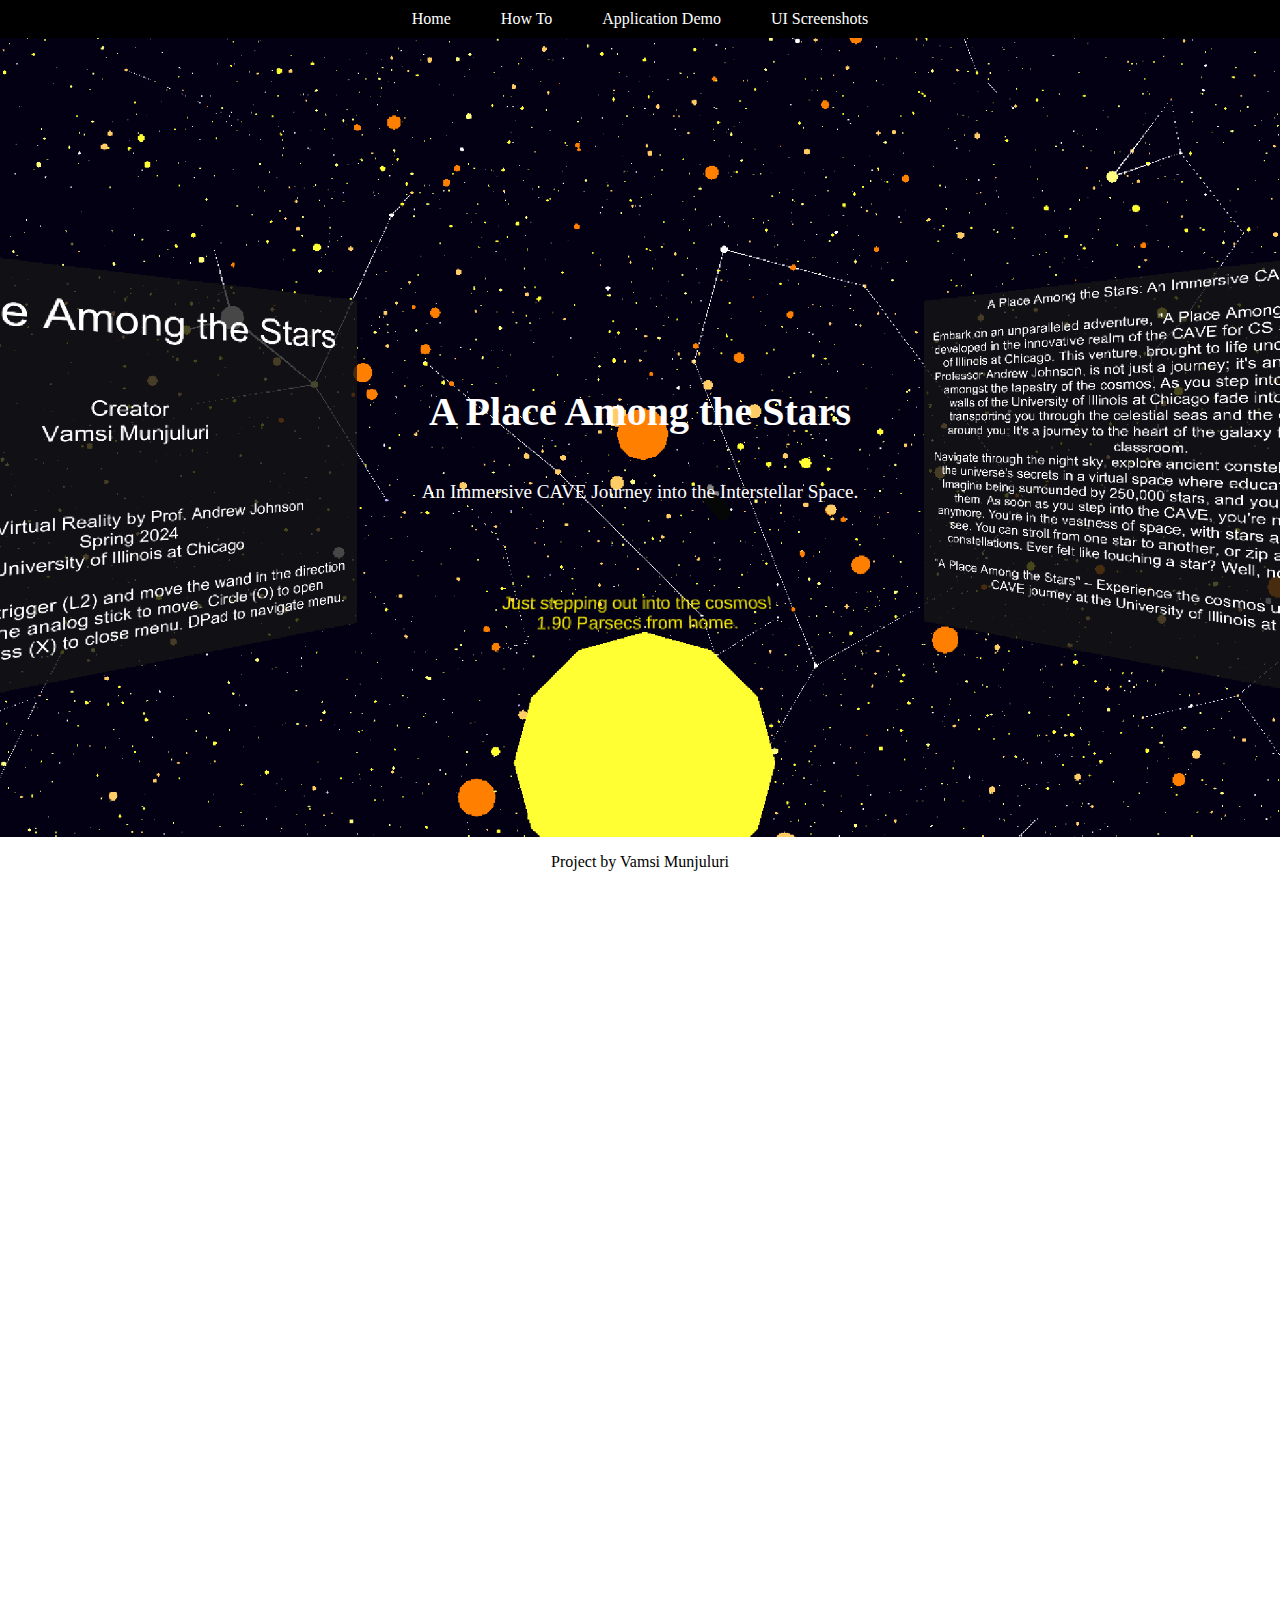
==== commit 6b4dc3c3: "Added 2 more section" ====
--- a/index.html
+++ b/index.html
@@ -262,16 +262,257 @@
                                 experience that makes you emotionally<br>&emsp;invested in the experience.
 
                             </li>
-
-
-                        </ul>
-                    </div>
-                </div>
-            </div>
-            <!-- Content for the Application Usage Guide -->
+                            <li>
+                                <b style="font-size: 17px">Cosmic Milestone:</b><br>
+
+                                &emsp;Throughout your journey, an on-screen indicator will keep you informed of the
+                                distance you've traveled from <br>&emsp;'home,'
+                                giving context to your journey through the stars.
+
+                                <br><br>With each of these features, "A Place Among the Stars" promises a celestial
+                                odyssey
+                                that's as informative as it is
+                                beautiful. Ready to step out into the cosmos?
+
+                            </li>
+
+
+                        </ul>
+                    </div>
+                </div>
+            </div>
+            <!-- Content for the Application Usage Guide  -->
         </div>
     </section>
 
+
+    <section id="usage-guide" class="guide-section">
+        <div class="container">
+            <div class="section-title">
+                <h2>How the Stars Have Aligned</h2>
+                <h3>Building the Cosmos in Virtual Reality</h3>
+                <h4>Embarking on the journey to create a comprehensive virtual cosmos requires not just creativity but
+                    also a solid
+                    foundation of data. <br>The "How the Stars Have Aligned" section provides a comprehensive overview
+                    of
+                    the data
+                    engineering,<br>
+                    developmental
+                    insights, and optimization strategies fundamental to crafting this stellar VR experience.</h4>
+
+            </div>
+            <div class="accordion">
+                <div class="accordion-item">
+                    <button class="accordion-title">
+                        <h2>Data Foundation: Stellar Datasets and Preprocessing</h2>
+                    </button>
+                    <div class="accordion-content">
+                        <!-- List of steps or points goes here -->
+                        Star Data Source:
+
+                        The backbone of our star-studded sky is the ATHYG database, a meticulous compilation of
+                        celestial data found at
+                        AstroNexus/ATHYG-Database on GitHub. This dataset, once unpacked, contains an extensive list of
+                        stars within 100
+                        light-years from our solar system, plus additional stars up to a magnitude of +10.
+
+                        From this dataset, we extracted essential columns to maintain performance without compromising
+                        on detail:
+
+                        HIP: The Hipparcos number, a unique identifier to cross-reference stars across different
+                        datasets.
+                        DIST: The distance from our sun, Sol, in parsecs, necessary for initial culling based on
+                        proximity.
+                        X0, Y0, Z0: Three-dimensional coordinates positioning each star relative to Sol, crucial for
+                        spatial mapping.
+                        ABSMAG: Absolute magnitude of the star for determining its brightness from a standard distance.
+                        MAG: Relative magnitude as seen from Earth, offering an Earth-centric perspective on star
+                        visibility.
+                        VX, VY, VZ: Velocity components for each star relative to Sol, required for simulating motion
+                        over time.
+                        SPECT: Spectral class of each star, determining its color and size for visualization.
+
+                        During preprocessing, the data was cleaned of any rows with missing values or duplicate entries,
+                        while the SPECT column
+                        was simplified to only include the primary spectral type letter (O, B, A, F, G, K, M).
+
+                        Constellation Data:
+
+                        Constellations add narratives to our sky, connecting stars to form familiar patterns. To draw
+                        these celestial
+                        connect-the-dots, we sourced data from the Stellarium software at Stellarium/skycultures, which
+                        includes constellations
+                        from multiple cultures. This dataset provides HIP numbers in pairs to outline each constellation
+                        and full constellation
+                        names for our menu systems. Only constellations with complete data in the ATHYG dataset were
+                        included.
+
+                        Exoplanet Colors:
+
+                        To highlight the fascinating worlds beyond our solar system, we turned to the NASA Exoplanet
+                        Archive, where we filtered
+                        the extensive list to HIP ID and the number of planets for each star system. This reduced
+                        dataset was then cleansed of
+                        duplicates and missing HIP IDs, resulting in a focused collection that would later inform our
+                        color-coding scheme.
+
+                        Data Integration and Transformation:
+
+                        With all data cleansed and condensed, we began the intricate process of data transformation:
+
+                        Switched the Y and Z coordinates to match Unity’s 3D space conventions.
+                        Converted distances from meters to feet, applying a factor of 3.28084 for scale accuracy within
+                        the virtual CAVE
+                        environment.
+                        Incorporated exoplanet data by adding a new column to the star dataset, painting stars with
+                        varying colors depending on
+                        their planetary count.
+
+                        Conclusion:
+
+                        Our data preparation involved a meticulous process of selection, cleaning, and transformation to
+                        ensure that our virtual
+                        cosmos is not only visually compelling but also founded on scientifically sound information. By
+                        leveraging Python and
+                        data manipulation libraries such as Numpy and Pandas, we harnessed the power of these datasets
+                        to create an immersive
+                        experience that is both educational and enchanting.
+                    </div>
+                </div>
+                <div class="accordion-item">
+                    <button class="accordion-title">
+                        <h2>Development Discoveries: Interesting things found</h2>
+                    </button>
+                    <div class="accordion-content">
+                        Insights and Innovations: Unveiling the Intricacies of VR Development
+
+                        The process of developing "A Place Among the Stars" was filled with enlightening discoveries and
+                        lessons that went
+                        beyond basic game development. Here's a comprehensive dive into the fascinating finds:
+
+                        Material Physics Paradox: Materials in VR are typically associated with the visual aspect of
+                        objects. However, it was
+                        found that they could inadvertently introduce physical properties to objects. A non-physical
+                        object could unexpectedly
+                        interact with the environment due to the attributes of its material, leading to a need for
+                        careful material management.
+
+                        Performance Over Aesthetics with Particle Systems: In the realm of virtual cosmos creation,
+                        particle systems and VFX
+                        graphs were discovered to be more performance-efficient than traditional game objects. They
+                        allowed the simulation of a
+                        vast number of stars without significantly impacting frame rates, proving essential for
+                        maintaining a smooth user
+                        experience.
+
+                        Material and Shader Impact: The choice of materials and shaders was observed to have a profound
+                        effect on performance.
+                        Shaders, in particular, dictate not only the visual output but also how objects interact with
+                        light and the environment,
+                        impacting collision effects and computational load.
+
+                        Billboard Effectiveness: Billboarding, the technique of rendering 2D objects to appear as 3D,
+                        was found to be an
+                        innovative way to achieve visual depth without the computational cost of rendering in full 3D.
+
+                        Shader Programming Discoveries: Shaders are more than visual aids; they're programs that
+                        instruct the GPU on rendering
+                        visuals. It was discovered that custom shader programming could be leveraged to optimize
+                        performance, impacting how
+                        objects are rendered and even their physical interactions within the virtual space.
+
+                        GPU Data Management: A key discovery was the cost of data transfer between the CPU and GPU. The
+                        use of compute buffers
+                        allows for the GPU to manage data directly, significantly reducing the performance overhead
+                        associated with data
+                        transfer.
+
+                        External Shaders and Their Utility: While implementing custom shaders and compute buffers wasn't
+                        within the project's
+                        scope, utilizing the PCX point cloud importer's shaders from an external GitHub package proved
+                        to be a valuable
+                        integration. These shaders were tailored for performance and provided a ready-made solution for
+                        visualizing complex star
+                        data.
+
+                        CAVE2's Unique Performance Characteristics: Running the application within the CAVE2 system
+                        unveiled a surprising truth:
+                        despite the raw power of multiple PCs, the need for synchronization across instances can dampen
+                        performance. This
+                        highlighted the importance of minimizing CPU-GPU data transfer to ensure a responsive experience
+                        across all viewing
+                        nodes.
+
+                        In this section, we dissect these discoveries, analyzing how they've influenced the development
+                        process and how they
+                        could inform future VR projects. It’s an intriguing peek into the backend workings that make a
+                        rich, immersive
+                        experience possible, demonstrating that VR development is as much about performance engineering
+                        as it is about creating
+                        visual spectacles.
+                    </div>
+                </div>
+
+                <div class="accordion-item">
+                    <button class="accordion-title">
+                        <h2>Performance Engineering: Optimization Strategies</h2>
+                    </button>
+                    <div class="accordion-content">
+                        The challenge of rendering an astronomical number of stars was met with a series of strategic
+                        optimizations, ensuring a
+                        stellar performance across platforms, especially within the demanding environment of CAVE
+                        systems. Here's how
+                        performance soared:
+
+                        Game Object Limitations: Initially, attempting to render 270,000 stars as game objects resulted
+                        in a dismal 3-4 fps.
+                        Even reducing the count to 107,000 stars with associated HIP IDs only nudged the fps to 6-8,
+                        indicating the need for a
+                        different approach.
+
+                        Particle System Efficiency: Switching to particle systems revolutionized performance, allowing
+                        all 270,000 stars to be
+                        displayed at an impressive 80 fps, and the HIP-specific 107,000 stars at an even more remarkable
+                        180 fps. This shift was
+                        pivotal for achieving a decent fps later in CAVE with all the stars.
+
+                        Synchronization in CAVE: Within CAVE's multi-instance environment, setting a manual seed for the
+                        particle system was
+                        essential to prevent synchronization issues that could disrupt the user experience.
+
+                        Audio Quality Selection: Audio file format played an unexpected role in immersion. WAV files
+                        offered superior audio
+                        fidelity over MP3s, enhancing the sensory experience of the cosmos.
+
+                        Material and Shader Impact: The use of specialized shaders not only improved visual
+                        fidelity—creating a more immersive
+                        starry sky without bounce-off effects—but also contributed to a noticeable fps increase, adding
+                        approximately 10 fps.
+
+                        Particle Systems as a Switching Mechanism: To toggle between normal and exoplanet-star views,
+                        two distinct particle
+                        systems were employed. This technique eliminated complex scripting and calculations, relying on
+                        simple active/inactive
+                        switches for seamless transitions.
+
+                        Shading and Lighting Adjustments: Disabling certain shadow effects and tweaking light settings
+                        proved beneficial,
+                        freeing up computational resources without compromising visual quality.
+
+                        Billboard Optimizations: Employing billboards for certain sections of the particle system
+                        yielded a substantial
+                        performance boost, enhancing fps by 70-80% compared to using traditional mesh rendering.
+
+                        By implementing these optimizations, "A Place Among the Stars" achieved not only the delicate
+                        balance between
+                        performance and visual complexity but also set a benchmark for real-time rendering of
+                        large-scale virtual environments.
+                    </div>
+                </div>
+            </div>
+            <!-- Content for the Application Usage Guide  -->
+        </div>
+    </section>
 
 
     <section id="optimizations" class="features-section">
